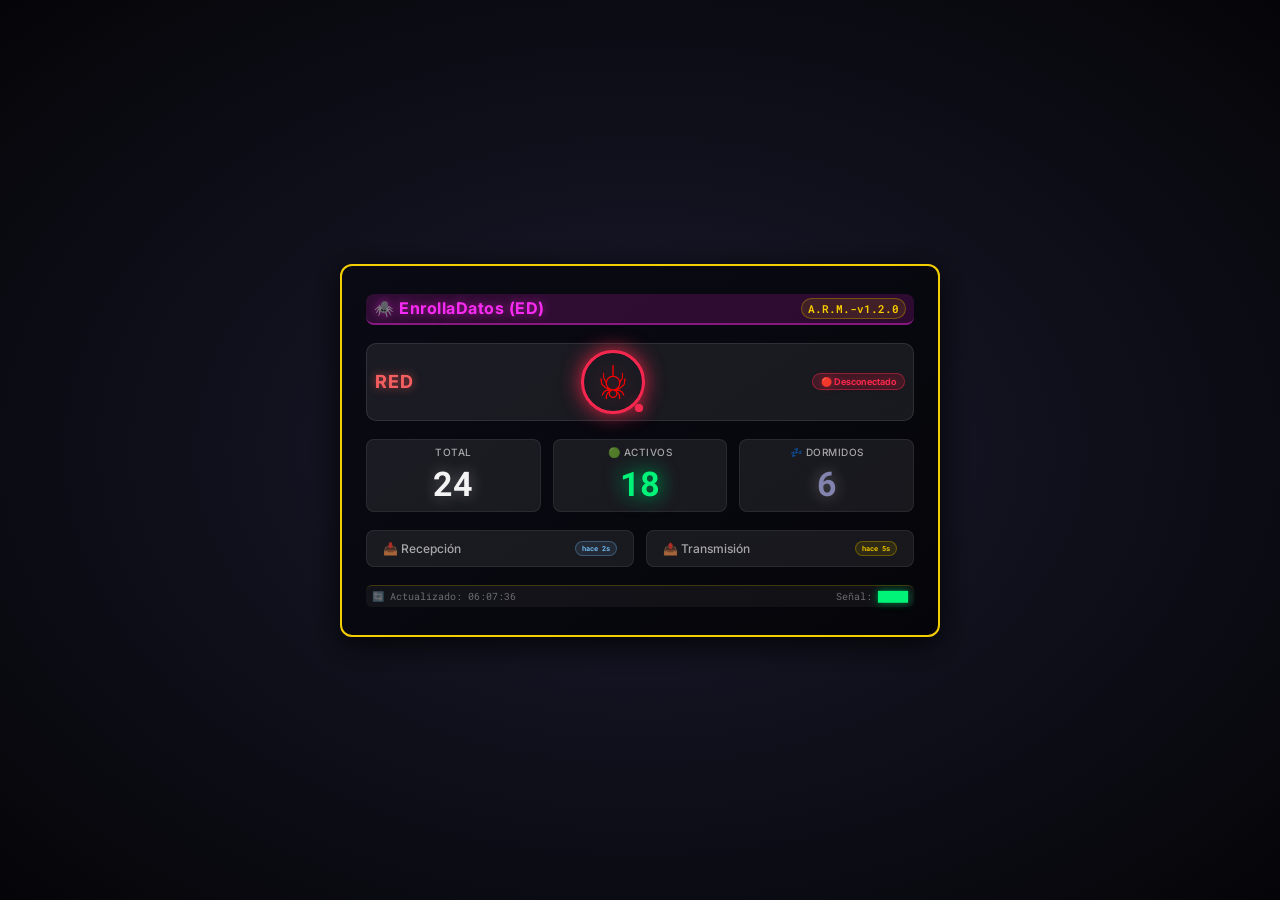
==== 03_Comunicacion/01_Servidor_Web_AP/data/index.html @ 0a28fd22 "контрольный блок футерт отрисован" ====
<!DOCTYPE html>
<html lang="es">
<head>
    <meta charset="UTF-8" />
    <meta name="viewport" content="width=device-width, initial-scale=1.0, maximum-scale=1.0, user-scalable=no" />
    <title>EnrollaDatos (ED) - Мониторинг</title>
    
    <!-- Шрифты -->
    <link href="https://fonts.googleapis.com/css2?family=Inter:wght@300;400;600;700&family=Roboto+Mono:wght@400;600&display=swap" rel="stylesheet" />
    
    <!-- CSS -->
    <link rel="stylesheet" href="css/style.css" />
</head>
<body>

    <div class="container" id="app">
        
        <!-- ХЕДЕР -->
        <header class="header">
            <div class="project-name">🕷️ EnrollaDatos (ED)</div>
            <div class="project-version" id="version">A.R.M.-v1.2.0</div>
        </header>

        <!-- СТАТУС СЕТИ -->
        <section class="network-status">
            <div class="network-label">RED</div>
            <div class="spider-wrapper">
                <div class="spider-ring" id="statusRing"></div>
                <img class="spider-icon" id="spiderIcon" src="img/rojo_spider.png" alt="spider" />
                <div class="status-dot" id="statusDot"></div>
            </div>
            <div class="connection-status" id="connectionStatus">Conectado</div>
        </section>

        <!-- NODOS -->
        <section class="nodes">
            <div class="node-card">
                <span class="node-label"> Total</span>
                <span class="node-value" id="totalNodes">24</span>
            </div>
            <div class="node-card active">
                <span class="node-label">🟢 Activos</span>
                <span class="node-value" id="activeNodes">18</span>
            </div>
            <div class="node-card dormant">
                <span class="node-label">💤 Dormidos</span>
                <span class="node-value" id="dormantNodes">6</span>
            </div>
        </section>

        <!-- ПЕРЕДАЧА ДАННЫХ -->
        <section class="data-transfer">
            <div class="transfer-item receive">
                <span class="transfer-label">📥 Recepción</span>
                <span class="transfer-time" id="lastReceive">hace 2s</span>
            </div>
            <div class="transfer-item transmit">
                <span class="transfer-label">📤 Transmisión</span>
                <span class="transfer-time" id="lastTransmit">hace 5s</span>
            </div>
        </section>

        <!-- ФУТЕР -->
        <footer class="footer">
            <span>🔄 Actualizado: <span id="updateTime">12:34:56</span></span>
            <span> Señal: <span class="signal-strength" id="signalStrength">█████</span></span>
        </footer>

        <!-- Кнопка настроек -->
        <button class="settings-toggle" id="settingsToggle" title="Настройки яркости">️</button>

        <!-- Панель регулировки яркости -->
        <div class="brightness-control" id="brightnessControl" style="display: none;">
            <label for="brightnessRange">☀️ Яркость: <span id="brightnessValue">100%</span></label>
            <input type="range" id="brightnessRange" min="0.5" max="1.5" step="0.1" value="1.0">
            
            <label for="glowRange">💡 Свечение: <span id="glowValue">100%</span></label>
            <input type="range" id="glowRange" min="0.5" max="2.0" step="0.1" value="1.0">
        </div>

    </div>

    <!-- JavaScript -->
    <script src="js/config.js"></script>
    <script src="js/api.js"></script>
    <script src="js/state.js"></script>
    <script src="js/ui.js"></script>
    <script src="js/app.js"></script>

    <!-- Управление яркостью -->
    <script>
        const settingsToggle = document.getElementById('settingsToggle');
        const brightnessControl = document.getElementById('brightnessControl');
        const brightnessRange = document.getElementById('brightnessRange');
        const glowRange = document.getElementById('glowRange');
        const brightnessValue = document.getElementById('brightnessValue');
        const glowValue = document.getElementById('glowValue');

        settingsToggle.addEventListener('click', () => {
            brightnessControl.style.display = 
                brightnessControl.style.display === 'none' ? 'flex' : 'none';
        });

        brightnessRange.addEventListener('input', (e) => {
            const value = e.target.value;
            document.documentElement.style.setProperty('--brightness', value);
            brightnessValue.textContent = Math.round(value * 100) + '%';
            localStorage.setItem('ed_brightness', value);
        });

        glowRange.addEventListener('input', (e) => {
            const value = e.target.value;
            document.documentElement.style.setProperty('--glow-intensity', value);
            glowValue.textContent = Math.round(value * 100) + '%';
            localStorage.setItem('ed_glow', value);
        });

        window.addEventListener('DOMContentLoaded', () => {
            const savedBrightness = localStorage.getItem('ed_brightness');
            const savedGlow = localStorage.getItem('ed_glow');
            
            if (savedBrightness) {
                brightnessRange.value = savedBrightness;
                document.documentElement.style.setProperty('--brightness', savedBrightness);
                brightnessValue.textContent = Math.round(savedBrightness * 100) + '%';
            }
            
            if (savedGlow) {
                glowRange.value = savedGlow;
                document.documentElement.style.setProperty('--glow-intensity', savedGlow);
                glowValue.textContent = Math.round(savedGlow * 100) + '%';
            }
        });
    </script>

</body>
</html>
---- 03_Comunicacion/01_Servidor_Web_AP/data/css/style.css ----
/* ========================================
   CSS ПЕРЕМЕННЫЕ
   ======================================== */
:root {
    /* Яркость и свечение */
    --brightness: 1.0;
    --contrast: 1.0;
    --saturation: 1.2;
    --glow-intensity: 1.0;
    
    /* Цвета */
    --color-bg-primary: #050508;
    --color-bg-secondary: #0a0a12;
    --color-bg-card: rgba(255, 255, 255, 0.08);
    --color-bg-hover: rgba(255, 255, 255, 0.12);
    
    --color-text-primary: #ffffff;
    --color-text-secondary: rgba(255, 255, 255, 0.65);
    --color-text-muted: rgba(255, 255, 255, 0.4);
    
    --color-accent: #ff38ec;
    --color-accent-dim: rgba(255, 56, 236, 0.15);
    --color-accent-border: rgba(255, 56, 236, 0.4);
    
    --color-success: #00ff88;
    --color-success-dim: rgba(0, 255, 136, 0.15);
    --color-success-border: rgba(0, 255, 136, 0.4);
    --color-success-glow: rgba(0, 255, 136, 0.8);
    
    --color-danger: #ff3355;
    --color-danger-dim: rgba(255, 51, 85, 0.15);
    --color-danger-border: rgba(255, 51, 85, 0.4);
    --color-danger-glow: rgba(255, 51, 85, 0.8);
    
    --color-warning: #ffd700;
    --color-info: #88ccff;
    --color-red: #ff6b6b;
    --color-gold: #ffd700;
    
    /* Размеры */
    --container-max-width: 220px;
    --container-padding: 8px 6px;
    --container-gap: 6px;
    --border-radius: 12px;
    
    /* Шрифты */
    --font-primary: 'Inter', 'Roboto Mono', monospace;
    --font-mono: 'Roboto Mono', monospace;
    
    /* Тени */
    --shadow-container: 0 8px 32px rgba(0, 0, 0, 0.9);
    --shadow-glow-success: 0 0 calc(20px * var(--glow-intensity)) var(--color-success-glow);
    --shadow-glow-danger: 0 0 calc(20px * var(--glow-intensity)) var(--color-danger-glow);
    
    /* Анимации */
    --transition-speed: 0.3s;
    --transition-long: 0.5s;
}

/* ========================================
   RESET & БАЗА
   ======================================== */
* {
    margin: 0;
    padding: 0;
    box-sizing: border-box;
}

body {
    background: radial-gradient(ellipse at center, #1a1a2e 0%, #050508 100%);
    color: var(--color-text-primary);
    font-size: 11px;
    font-family: var(--font-primary);
    display: flex;
    justify-content: center;
    align-items: center;
    min-height: 100vh;
    padding: 4px;
    filter: brightness(var(--brightness)) contrast(var(--contrast)) saturate(var(--saturation));
}

/* ========================================
   КОНТЕЙНЕР
   ======================================== */
.container {
    max-width: var(--container-max-width);
    width: 100%;
    background: linear-gradient(145deg, var(--color-bg-secondary), var(--color-bg-primary));
    border-radius: var(--border-radius);
    padding: var(--container-padding);
    border: 2px solid var(--color-gold);
    opacity: 0.95;
    box-shadow: var(--shadow-container);
    display: flex;
    flex-direction: column;
    gap: var(--container-gap);
    transition: all var(--transition-speed) ease;
    position: relative;
    overflow: hidden;
}

/* ========================================
   ХЕДЕР
   ======================================== */
.header {
    display: flex;
    justify-content: space-between;
    align-items: center;
    padding: 4px 8px;
    background: var(--color-accent-dim);
    border-radius: 8px;
    border-bottom: 2px solid var(--color-accent-border);
}

.project-name {
    font-size: 9px;
    font-weight: 700;
    color: var(--color-accent);
    letter-spacing: 0.5px;
    text-shadow: 0 0 10px rgba(255, 56, 236, 0.5);
}

.project-version {
    font-size: 7px;
    font-weight: 600;
    color: var(--color-gold);
    font-family: var(--font-mono);
    background: rgba(255, 215, 0, 0.1);
    padding: 2px 6px;
    border-radius: 12px;
    border: 1px solid rgba(255, 215, 0, 0.3);
}

/* ========================================
   СТАТУС СЕТИ
   ======================================== */
.network-status {
    display: flex;
    justify-content: space-between;
    align-items: center;
    background: var(--color-bg-card);
    border-radius: 10px;
    padding: 6px 8px;
    border: 1px solid rgba(255, 255, 255, 0.1);
    gap: 6px;
}

.network-label {
    font-size: 11px;
    font-weight: 700;
    color: var(--color-red);
    letter-spacing: 1px;
    text-shadow: 0 0 8px rgba(255, 107, 107, 0.6);
}

.spider-wrapper {
    position: relative;
    display: flex;
    align-items: center;
    justify-content: center;
    width: 40px;
    height: 40px;
    flex-shrink: 0;
}

.spider-ring {
    position: absolute;
    width: 100%;
    height: 100%;
    border-radius: 50%;
    border: 3px solid var(--color-success);
    box-shadow: var(--shadow-glow-success);
    transition: all var(--transition-long) ease;
    animation: spin-ring 4s linear infinite;
}

@keyframes spin-ring {
    0% { transform: rotate(0deg); }
    100% { transform: rotate(360deg); }
}

.spider-ring.disconnected {
    border-color: var(--color-danger);
    box-shadow: var(--shadow-glow-danger);
}

.spider-icon {
    position: relative;
    z-index: 2;
    height: 24px;
    width: auto;
    filter: drop-shadow(0 0 calc(12px * var(--glow-intensity)) var(--color-success-glow));
    transition: all var(--transition-long) ease;
}

.spider-icon.disconnected {
    filter: drop-shadow(0 0 calc(12px * var(--glow-intensity)) var(--color-danger-glow));
}

.status-dot {
    position: absolute;
    bottom: 2px;
    right: 2px;
    z-index: 3;
    width: 8px;
    height: 8px;
    border-radius: 50%;
    background: var(--color-success);
    box-shadow: 0 0 calc(15px * var(--glow-intensity)) var(--color-success-glow);
    transition: all var(--transition-long) ease;
    animation: pulse-dot 1.5s infinite;
}

.status-dot.disconnected {
    background: var(--color-danger);
    box-shadow: 0 0 calc(15px * var(--glow-intensity)) var(--color-danger-glow);
}

@keyframes pulse-dot {
    0%, 100% { opacity: 1; transform: scale(1); }
    50% { opacity: 0.6; transform: scale(0.85); }
}

.connection-status {
    font-size: 9px;
    font-weight: 600;
    color: var(--color-success);
    background: var(--color-success-dim);
    padding: 2px 8px;
    border-radius: 20px;
    border: 1px solid var(--color-success-border);
    transition: all var(--transition-long) ease;
    text-shadow: 0 0 8px rgba(0, 255, 136, 0.4);
}

.connection-status.disconnected {
    color: var(--color-danger);
    background: var(--color-danger-dim);
    border-color: var(--color-danger-border);
    text-shadow: 0 0 8px rgba(255, 51, 85, 0.4);
}

/* ========================================
   NODOS
   ======================================== */
.nodes {
    display: grid;
    grid-template-columns: 1fr 1fr 1fr;
    gap: 4px;
}

.node-card {
    display: flex;
    flex-direction: column;
    align-items: center;
    justify-content: center;
    background: var(--color-bg-card);
    border-radius: 8px;
    padding: 6px 4px;
    border: 1px solid rgba(255, 255, 255, 0.08);
    transition: all var(--transition-speed) ease;
}

.node-card:hover {
    background: var(--color-bg-hover);
    transform: translateY(-2px);
}

.node-label {
    font-size: 7px;
    font-weight: 500;
    color: var(--color-text-secondary);
    text-transform: uppercase;
    letter-spacing: 0.5px;
}

.node-value {
    font-size: 18px;
    font-weight: 700;
    font-family: var(--font-mono);
    color: #ffffff;
    margin-top: 2px;
    text-shadow: 0 0 15px rgba(255, 255, 255, 0.3);
}

.node-card.active .node-value {
    color: var(--color-success);
    text-shadow: 0 0 calc(20px * var(--glow-intensity)) var(--color-success-glow);
}

.node-card.dormant .node-value {
    color: #8a8ab0;
}

/* ========================================
   ПЕРЕДАЧА ДАННЫХ
   ======================================== */
.data-transfer {
    display: grid;
    grid-template-columns: 1fr 1fr;
    gap: 4px;
}

.transfer-item {
    display: flex;
    justify-content: space-between;
    align-items: center;
    background: var(--color-bg-card);
    border-radius: 8px;
    padding: 4px 8px;
    border: 1px solid rgba(255, 255, 255, 0.08);
    font-size: 8px;
}

.transfer-label {
    font-weight: 500;
    color: var(--color-text-secondary);
}

.transfer-time {
    font-family: var(--font-mono);
    font-weight: 600;
    color: var(--color-info);
    background: rgba(136, 204, 255, 0.1);
    padding: 2px 6px;
    border-radius: 12px;
    font-size: 7px;
    border: 1px solid rgba(136, 204, 255, 0.3);
}

.transfer-item.transmit .transfer-time {
    color: var(--color-warning);
    background: rgba(255, 215, 0, 0.1);
    border-color: rgba(255, 215, 0, 0.3);
}

/* ========================================
   ФУТЕР
   ======================================== */
.footer {
    display: flex;
    justify-content: space-between;
    align-items: center;
    padding: 4px 6px;
    background: rgba(255, 255, 255, 0.05);
    border-radius: 6px;
    border-top: 1px solid rgba(255, 215, 0, 0.2);
    font-size: 7px;
    color: var(--color-text-muted);
    font-family: var(--font-mono);
}

.signal-strength {
    color: var(--color-success);
    letter-spacing: 0;
    text-shadow: 0 0 8px rgba(0, 255, 136, 0.5);
}

/* ========================================
   КНОПКА НАСТРОЕК
   ======================================== */
.settings-toggle {
   
    position: absolute;
    bottom: 4px;
    right: 4px;
    width: 28px;
    height: 28px;
    border-radius: 50%;
    background: var(--color-gold);
    border: none;
    cursor: pointer;
    display: flex;
    align-items: center;
    justify-content: center;
    font-size: 14px;
    box-shadow: 0 4px 15px rgba(255, 215, 0, 0.5);
    transition: all 0.3s ease;
    z-index: 10;
     display: none;
}

.settings-toggle:hover {
    transform: scale(1.1);
    box-shadow: 0 6px 20px rgba(255, 215, 0, 0.7);
}

/* ========================================
   ПАНЕЛЬ ЯРКОСТИ
   ======================================== */
.brightness-control {
    position: absolute;
    bottom: 36px;
    right: 4px;
    background: rgba(10, 10, 18, 0.95);
    padding: 8px 10px;
    border-radius: 10px;
    border: 1px solid var(--color-gold);
    box-shadow: 0 4px 20px rgba(0, 0, 0, 0.8);
    z-index: 10;
    display: flex;
    flex-direction: column;
    gap: 6px;
    min-width: 160px;
}

.brightness-control label {
    font-size: 9px;
    color: var(--color-gold);
    font-weight: 600;
    text-transform: uppercase;
    letter-spacing: 0.5px;
}

.brightness-control input[type="range"] {
    width: 100%;
    height: 4px;
    border-radius: 2px;
    background: rgba(255, 255, 255, 0.1);
    outline: none;
    -webkit-appearance: none;
}

.brightness-control input[type="range"]::-webkit-slider-thumb {
    -webkit-appearance: none;
    width: 12px;
    height: 12px;
    border-radius: 50%;
    background: var(--color-gold);
    cursor: pointer;
    box-shadow: 0 0 10px rgba(255, 215, 0, 0.8);
}

.brightness-control input[type="range"]::-moz-range-thumb {
    width: 12px;
    height: 12px;
    border-radius: 50%;
    background: var(--color-gold);
    cursor: pointer;
    border: none;
    box-shadow: 0 0 10px rgba(255, 215, 0, 0.8);
}

/* ========================================
   АДАПТИВНОСТЬ: БОЛЬШИЕ ЭКРАНЫ
   ======================================== */
@media (min-width: 480px) {
    :root {
        --container-max-width: 400px;
        --container-padding: 20px 18px;
        --container-gap: 14px;
    }
    
    body {
        font-size: 18px;
        padding: 20px;
    }
    
    .project-name { font-size: 16px; }
    .project-version { font-size: 11px; }
    .network-label { font-size: 18px; }
    .spider-icon { height: 40px; }
    .spider-wrapper { width: 64px; height: 64px; }
    .node-value { font-size: 28px; }
    .node-label { font-size: 10px; }
    .transfer-item { font-size: 12px; padding: 10px 16px; }
    .footer { font-size: 10px; }
}

@media (min-width: 768px) {
    :root {
        --container-max-width: 600px;
        --container-padding: 28px 24px;
        --container-gap: 18px;
    }
    
    .nodes { gap: 12px; }
    .data-transfer { gap: 12px; }
    .node-value { font-size: 34px; }
}
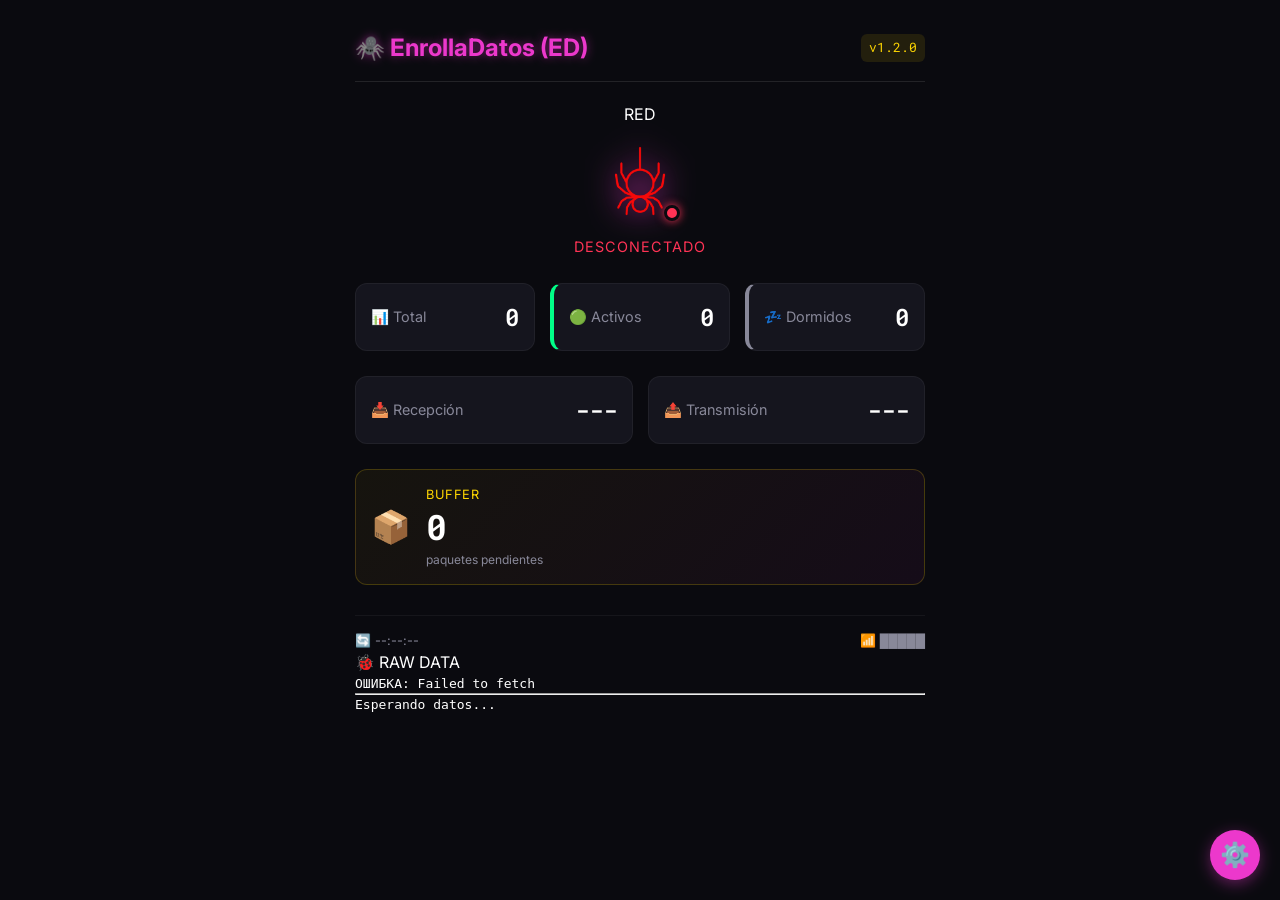
==== commit 1b7d7a1b: "v1.0.0: Рабочая версия системы EnrollaDatos - Добавлена прошивка датчика ESP8266 (microclima_1) - Го" ====
--- a/03_Comunicacion/01_Servidor_Web_AP/data/index.html
+++ b/03_Comunicacion/01_Servidor_Web_AP/data/index.html
@@ -1,137 +1,195 @@
-<!DOCTYPE html>
+<!doctype html>
 <html lang="es">
-<head>
+  <head>
     <meta charset="UTF-8" />
-    <meta name="viewport" content="width=device-width, initial-scale=1.0, maximum-scale=1.0, user-scalable=no" />
-    <title>EnrollaDatos (ED) - Мониторинг</title>
-    
+    <meta
+      name="viewport"
+      content="width=device-width, initial-scale=1.0, maximum-scale=1.0, user-scalable=no"
+    />
+    <title>EnrollaDatos (ED) - Monitor</title>
+
     <!-- Шрифты -->
-    <link href="https://fonts.googleapis.com/css2?family=Inter:wght@300;400;600;700&family=Roboto+Mono:wght@400;600&display=swap" rel="stylesheet" />
-    
+    <link
+      href="https://fonts.googleapis.com/css2?family=Inter:wght@300;400;600;700&family=Roboto+Mono:wght@400;600&display=swap"
+      rel="stylesheet"
+    />
+
     <!-- CSS -->
     <link rel="stylesheet" href="css/style.css" />
-</head>
-<body>
+  </head>
+  <body>
+    <div class="container" id="app">
+      <!-- ===== ХЕДЕР ===== -->
+      <header class="header">
+        <div class="project-name">🕷️ EnrollaDatos (ED)</div>
+        <div class="project-version" id="version">v1.2.0</div>
+      </header>
 
-    <div class="container" id="app">
-        
-        <!-- ХЕДЕР -->
-        <header class="header">
-            <div class="project-name">🕷️ EnrollaDatos (ED)</div>
-            <div class="project-version" id="version">A.R.M.-v1.2.0</div>
-        </header>
+      <!-- ===== СТАТУС СЕТИ ===== -->
+      <section class="network-status">
+        <div class="network-label">RED</div>
+        <div class="spider-wrapper">
+          <div class="spider-ring" id="statusRing"></div>
+          <img
+            class="spider-icon"
+            id="spiderIcon"
+            src="img/rojo_spider.png"
+            alt="spider"
+          />
+          <div class="status-dot" id="statusDot"></div>
+        </div>
+        <div class="connection-status" id="connectionStatus">Conectado</div>
+      </section>
 
-        <!-- СТАТУС СЕТИ -->
-        <section class="network-status">
-            <div class="network-label">RED</div>
-            <div class="spider-wrapper">
-                <div class="spider-ring" id="statusRing"></div>
-                <img class="spider-icon" id="spiderIcon" src="img/rojo_spider.png" alt="spider" />
-                <div class="status-dot" id="statusDot"></div>
-            </div>
-            <div class="connection-status" id="connectionStatus">Conectado</div>
-        </section>
+      <!-- ===== NODOS (только количество) ===== -->
+      <section class="nodes">
+        <div class="node-card">
+          <span class="node-label">📊 Total</span>
+          <span class="node-value" id="totalNodes">0</span>
+        </div>
+        <div class="node-card active">
+          <span class="node-label">🟢 Activos</span>
+          <span class="node-value" id="activeNodes">0</span>
+        </div>
+        <div class="node-card dormant">
+          <span class="node-label">💤 Dormidos</span>
+          <span class="node-value" id="dormantNodes">0</span>
+        </div>
+      </section>
 
-        <!-- NODOS -->
-        <section class="nodes">
-            <div class="node-card">
-                <span class="node-label"> Total</span>
-                <span class="node-value" id="totalNodes">24</span>
-            </div>
-            <div class="node-card active">
-                <span class="node-label">🟢 Activos</span>
-                <span class="node-value" id="activeNodes">18</span>
-            </div>
-            <div class="node-card dormant">
-                <span class="node-label">💤 Dormidos</span>
-                <span class="node-value" id="dormantNodes">6</span>
-            </div>
-        </section>
+      <!-- ===== ПЕРЕДАЧА ДАННЫХ (только время) ===== -->
+      <section class="data-transfer">
+        <div class="transfer-item receive">
+          <span class="transfer-label">📥 Recepción</span>
+          <span class="transfer-time" id="lastReceive">---</span>
+        </div>
+        <div class="transfer-item transmit">
+          <span class="transfer-label">📤 Transmisión</span>
+          <span class="transfer-time" id="lastTransmit">---</span>
+        </div>
+      </section>
 
-        <!-- ПЕРЕДАЧА ДАННЫХ -->
-        <section class="data-transfer">
-            <div class="transfer-item receive">
-                <span class="transfer-label">📥 Recepción</span>
-                <span class="transfer-time" id="lastReceive">hace 2s</span>
-            </div>
-            <div class="transfer-item transmit">
-                <span class="transfer-label">📤 Transmisión</span>
-                <span class="transfer-time" id="lastTransmit">hace 5s</span>
-            </div>
-        </section>
+      <!-- ===== БУФЕР ===== -->
+      <section class="buffer-status">
+        <div class="buffer-card">
+          <div class="buffer-icon">📦</div>
+          <div class="buffer-info">
+            <span class="buffer-label">Buffer</span>
+            <span class="buffer-value" id="bufferSize">0</span>
+            <span class="buffer-desc">paquetes pendientes</span>
+          </div>
+        </div>
+      </section>
 
-        <!-- ФУТЕР -->
-        <footer class="footer">
-            <span>🔄 Actualizado: <span id="updateTime">12:34:56</span></span>
-            <span> Señal: <span class="signal-strength" id="signalStrength">█████</span></span>
-        </footer>
+      <!-- ===== ФУТЕР ===== -->
+      <footer class="footer">
+        <span>🔄 <span id="updateTime">--:--:--</span></span>
+        <span
+          >📶
+          <span class="signal-strength" id="signalStrength">█████</span></span
+        >
+      </footer>
 
-        <!-- Кнопка настроек -->
-        <button class="settings-toggle" id="settingsToggle" title="Настройки яркости">️</button>
+      <!-- ===== КНОПКА НАСТРОЕК ===== -->
+      <button class="settings-toggle" id="settingsToggle" title="Ajustes">
+        ⚙️
+      </button>
 
-        <!-- Панель регулировки яркости -->
-        <div class="brightness-control" id="brightnessControl" style="display: none;">
-            <label for="brightnessRange">☀️ Яркость: <span id="brightnessValue">100%</span></label>
-            <input type="range" id="brightnessRange" min="0.5" max="1.5" step="0.1" value="1.0">
-            
-            <label for="glowRange">💡 Свечение: <span id="glowValue">100%</span></label>
-            <input type="range" id="glowRange" min="0.5" max="2.0" step="0.1" value="1.0">
-        </div>
+      <!-- ===== ПАНЕЛЬ ЯРКОСТИ ===== -->
+      <div
+        class="brightness-control"
+        id="brightnessControl"
+        style="display: none"
+      >
+        <label for="brightnessRange"
+          >☀️ Brillo: <span id="brightnessValue">100%</span></label
+        >
+        <input
+          type="range"
+          id="brightnessRange"
+          min="0.5"
+          max="1.5"
+          step="0.1"
+          value="1.0"
+        />
 
+        <label for="glowRange"
+          >💡 Resplandor: <span id="glowValue">100%</span></label
+        >
+        <input
+          type="range"
+          id="glowRange"
+          min="0.5"
+          max="2.0"
+          step="0.1"
+          value="1.0"
+        />
+      </div>
+
+      <!-- ===== ПАНЕЛЬ ОТЛАДКИ (только для разработки) ===== -->
+      <div class="debug-panel">
+        <div class="debug-title">🐞 RAW DATA</div>
+        <pre id="debug-nodes" class="debug-content">Esperando nodos...</pre>
+        <hr />
+        <pre id="debug-data" class="debug-content">Esperando datos...</pre>
+      </div>
     </div>
 
-    <!-- JavaScript -->
+    <!-- ===== JAVASCRIPT ===== -->
     <script src="js/config.js"></script>
     <script src="js/api.js"></script>
-    <script src="js/state.js"></script>
-    <script src="js/ui.js"></script>
     <script src="js/app.js"></script>
 
-    <!-- Управление яркостью -->
+    <!-- ===== УПРАВЛЕНИЕ ЯРКОСТЬЮ ===== -->
     <script>
-        const settingsToggle = document.getElementById('settingsToggle');
-        const brightnessControl = document.getElementById('brightnessControl');
-        const brightnessRange = document.getElementById('brightnessRange');
-        const glowRange = document.getElementById('glowRange');
-        const brightnessValue = document.getElementById('brightnessValue');
-        const glowValue = document.getElementById('glowValue');
+      const settingsToggle = document.getElementById("settingsToggle");
+      const brightnessControl = document.getElementById("brightnessControl");
+      const brightnessRange = document.getElementById("brightnessRange");
+      const glowRange = document.getElementById("glowRange");
+      const brightnessValue = document.getElementById("brightnessValue");
+      const glowValue = document.getElementById("glowValue");
 
-        settingsToggle.addEventListener('click', () => {
-            brightnessControl.style.display = 
-                brightnessControl.style.display === 'none' ? 'flex' : 'none';
-        });
+      settingsToggle.addEventListener("click", () => {
+        brightnessControl.style.display =
+          brightnessControl.style.display === "none" ? "flex" : "none";
+      });
 
-        brightnessRange.addEventListener('input', (e) => {
-            const value = e.target.value;
-            document.documentElement.style.setProperty('--brightness', value);
-            brightnessValue.textContent = Math.round(value * 100) + '%';
-            localStorage.setItem('ed_brightness', value);
-        });
+      brightnessRange.addEventListener("input", (e) => {
+        const value = e.target.value;
+        document.documentElement.style.setProperty("--brightness", value);
+        brightnessValue.textContent = Math.round(value * 100) + "%";
+        localStorage.setItem("ed_brightness", value);
+      });
 
-        glowRange.addEventListener('input', (e) => {
-            const value = e.target.value;
-            document.documentElement.style.setProperty('--glow-intensity', value);
-            glowValue.textContent = Math.round(value * 100) + '%';
-            localStorage.setItem('ed_glow', value);
-        });
+      glowRange.addEventListener("input", (e) => {
+        const value = e.target.value;
+        document.documentElement.style.setProperty("--glow-intensity", value);
+        glowValue.textContent = Math.round(value * 100) + "%";
+        localStorage.setItem("ed_glow", value);
+      });
 
-        window.addEventListener('DOMContentLoaded', () => {
-            const savedBrightness = localStorage.getItem('ed_brightness');
-            const savedGlow = localStorage.getItem('ed_glow');
-            
-            if (savedBrightness) {
-                brightnessRange.value = savedBrightness;
-                document.documentElement.style.setProperty('--brightness', savedBrightness);
-                brightnessValue.textContent = Math.round(savedBrightness * 100) + '%';
-            }
-            
-            if (savedGlow) {
-                glowRange.value = savedGlow;
-                document.documentElement.style.setProperty('--glow-intensity', savedGlow);
-                glowValue.textContent = Math.round(savedGlow * 100) + '%';
-            }
-        });
+      window.addEventListener("DOMContentLoaded", () => {
+        const savedBrightness = localStorage.getItem("ed_brightness");
+        const savedGlow = localStorage.getItem("ed_glow");
+
+        if (savedBrightness) {
+          brightnessRange.value = savedBrightness;
+          document.documentElement.style.setProperty(
+            "--brightness",
+            savedBrightness,
+          );
+          brightnessValue.textContent = Math.round(savedBrightness * 100) + "%";
+        }
+
+        if (savedGlow) {
+          glowRange.value = savedGlow;
+          document.documentElement.style.setProperty(
+            "--glow-intensity",
+            savedGlow,
+          );
+          glowValue.textContent = Math.round(savedGlow * 100) + "%";
+        }
+      });
     </script>
-
-</body>
-</html>+  </body>
+</html>
--- a/03_Comunicacion/01_Servidor_Web_AP/data/css/style.css
+++ b/03_Comunicacion/01_Servidor_Web_AP/data/css/style.css
@@ -1,480 +1,286 @@
-/* ========================================
-   CSS ПЕРЕМЕННЫЕ
-   ======================================== */
+/* ==========================================
+   EnrollaDatos (ED) - Глобальные стили
+   ========================================== */
 :root {
-    /* Яркость и свечение */
+    --bg-color: #0a0a0f;
+    --card-bg: #15151e;
+    --text-main: #ffffff;
+    --text-dim: #888899;
+    --accent-purple: #ec38cc;
+    --accent-gold: #ffd700;
+    --status-ok: #00ff88;
+    --status-warn: #ffaa00;
+    --status-err: #ff4444;
     --brightness: 1.0;
-    --contrast: 1.0;
-    --saturation: 1.2;
     --glow-intensity: 1.0;
-    
-    /* Цвета */
-    --color-bg-primary: #050508;
-    --color-bg-secondary: #0a0a12;
-    --color-bg-card: rgba(255, 255, 255, 0.08);
-    --color-bg-hover: rgba(255, 255, 255, 0.12);
-    
-    --color-text-primary: #ffffff;
-    --color-text-secondary: rgba(255, 255, 255, 0.65);
-    --color-text-muted: rgba(255, 255, 255, 0.4);
-    
-    --color-accent: #ff38ec;
-    --color-accent-dim: rgba(255, 56, 236, 0.15);
-    --color-accent-border: rgba(255, 56, 236, 0.4);
-    
-    --color-success: #00ff88;
-    --color-success-dim: rgba(0, 255, 136, 0.15);
-    --color-success-border: rgba(0, 255, 136, 0.4);
-    --color-success-glow: rgba(0, 255, 136, 0.8);
-    
-    --color-danger: #ff3355;
-    --color-danger-dim: rgba(255, 51, 85, 0.15);
-    --color-danger-border: rgba(255, 51, 85, 0.4);
-    --color-danger-glow: rgba(255, 51, 85, 0.8);
-    
-    --color-warning: #ffd700;
-    --color-info: #88ccff;
-    --color-red: #ff6b6b;
-    --color-gold: #ffd700;
-    
-    /* Размеры */
-    --container-max-width: 220px;
-    --container-padding: 8px 6px;
-    --container-gap: 6px;
-    --border-radius: 12px;
-    
-    /* Шрифты */
-    --font-primary: 'Inter', 'Roboto Mono', monospace;
-    --font-mono: 'Roboto Mono', monospace;
-    
-    /* Тени */
-    --shadow-container: 0 8px 32px rgba(0, 0, 0, 0.9);
-    --shadow-glow-success: 0 0 calc(20px * var(--glow-intensity)) var(--color-success-glow);
-    --shadow-glow-danger: 0 0 calc(20px * var(--glow-intensity)) var(--color-danger-glow);
-    
-    /* Анимации */
-    --transition-speed: 0.3s;
-    --transition-long: 0.5s;
-}
-
-/* ========================================
-   RESET & БАЗА
-   ======================================== */
+}
+
 * {
+    box-sizing: border-box;
     margin: 0;
     padding: 0;
-    box-sizing: border-box;
 }
 
 body {
-    background: radial-gradient(ellipse at center, #1a1a2e 0%, #050508 100%);
-    color: var(--color-text-primary);
-    font-size: 11px;
-    font-family: var(--font-primary);
-    display: flex;
-    justify-content: center;
+    font-family: 'Inter', sans-serif;
+    background-color: var(--bg-color);
+    color: var(--text-main);
+    line-height: 1.5;
+    filter: brightness(var(--brightness));
+    min-height: 100vh;
+    padding-bottom: 40px;
+}
+
+.container {
+    max-width: 600px;
+    margin: 0 auto;
+    padding: 15px;
+}
+
+/* ==========================================
+   ХЕДЕР
+   ========================================== */
+.header {
+    display: flex;
+    justify-content: space-between;
     align-items: center;
-    min-height: 100vh;
-    padding: 4px;
-    filter: brightness(var(--brightness)) contrast(var(--contrast)) saturate(var(--saturation));
-}
-
-/* ========================================
-   КОНТЕЙНЕР
-   ======================================== */
-.container {
-    max-width: var(--container-max-width);
-    width: 100%;
-    background: linear-gradient(145deg, var(--color-bg-secondary), var(--color-bg-primary));
-    border-radius: var(--border-radius);
-    padding: var(--container-padding);
-    border: 2px solid var(--color-gold);
-    opacity: 0.95;
-    box-shadow: var(--shadow-container);
-    display: flex;
-    flex-direction: column;
-    gap: var(--container-gap);
-    transition: all var(--transition-speed) ease;
-    position: relative;
-    overflow: hidden;
-}
-
-/* ========================================
-   ХЕДЕР
-   ======================================== */
-.header {
-    display: flex;
-    justify-content: space-between;
-    align-items: center;
+    padding: 15px 0;
+    margin-bottom: 20px;
+    border-bottom: 1px solid rgba(255, 255, 255, 0.1);
+}
+
+.project-name {
+    font-size: 1.3rem;
+    font-weight: 700;
+    color: var(--accent-purple);
+    text-shadow: 0 0 calc(10px * var(--glow-intensity)) rgba(236, 56, 204, 0.5);
+}
+
+.project-version {
+    font-family: 'Roboto Mono', monospace;
+    font-size: 0.8rem;
+    color: var(--accent-gold);
+    background: rgba(255, 215, 0, 0.1);
     padding: 4px 8px;
-    background: var(--color-accent-dim);
-    border-radius: 8px;
-    border-bottom: 2px solid var(--color-accent-border);
-}
-
-.project-name {
-    font-size: 9px;
-    font-weight: 700;
-    color: var(--color-accent);
-    letter-spacing: 0.5px;
-    text-shadow: 0 0 10px rgba(255, 56, 236, 0.5);
-}
-
-.project-version {
-    font-size: 7px;
-    font-weight: 600;
-    color: var(--color-gold);
-    font-family: var(--font-mono);
-    background: rgba(255, 215, 0, 0.1);
-    padding: 2px 6px;
-    border-radius: 12px;
-    border: 1px solid rgba(255, 215, 0, 0.3);
-}
-
-/* ========================================
+    border-radius: 6px;
+}
+
+/* ==========================================
    СТАТУС СЕТИ
-   ======================================== */
+   ========================================== */
 .network-status {
-    display: flex;
-    justify-content: space-between;
-    align-items: center;
-    background: var(--color-bg-card);
-    border-radius: 10px;
-    padding: 6px 8px;
-    border: 1px solid rgba(255, 255, 255, 0.1);
-    gap: 6px;
-}
-
-.network-label {
-    font-size: 11px;
-    font-weight: 700;
-    color: var(--color-red);
-    letter-spacing: 1px;
-    text-shadow: 0 0 8px rgba(255, 107, 107, 0.6);
+    text-align: center;
+    margin-bottom: 25px;
 }
 
 .spider-wrapper {
     position: relative;
-    display: flex;
-    align-items: center;
-    justify-content: center;
-    width: 40px;
-    height: 40px;
-    flex-shrink: 0;
-}
-
-.spider-ring {
-    position: absolute;
+    width: 80px;
+    height: 80px;
+    margin: 15px auto;
+}
+
+.spider-icon {
     width: 100%;
     height: 100%;
-    border-radius: 50%;
-    border: 3px solid var(--color-success);
-    box-shadow: var(--shadow-glow-success);
-    transition: all var(--transition-long) ease;
-    animation: spin-ring 4s linear infinite;
-}
-
-@keyframes spin-ring {
-    0% { transform: rotate(0deg); }
-    100% { transform: rotate(360deg); }
-}
-
-.spider-ring.disconnected {
-    border-color: var(--color-danger);
-    box-shadow: var(--shadow-glow-danger);
-}
-
-.spider-icon {
-    position: relative;
-    z-index: 2;
-    height: 24px;
-    width: auto;
-    filter: drop-shadow(0 0 calc(12px * var(--glow-intensity)) var(--color-success-glow));
-    transition: all var(--transition-long) ease;
-}
-
-.spider-icon.disconnected {
-    filter: drop-shadow(0 0 calc(12px * var(--glow-intensity)) var(--color-danger-glow));
+    object-fit: contain;
+    filter: drop-shadow(0 0 calc(15px * var(--glow-intensity)) var(--accent-purple));
 }
 
 .status-dot {
     position: absolute;
-    bottom: 2px;
-    right: 2px;
-    z-index: 3;
-    width: 8px;
-    height: 8px;
+    bottom: 0;
+    right: 0;
+    width: 16px;
+    height: 16px;
+    background-color: var(--status-ok);
+    border: 3px solid var(--bg-color);
     border-radius: 50%;
-    background: var(--color-success);
-    box-shadow: 0 0 calc(15px * var(--glow-intensity)) var(--color-success-glow);
-    transition: all var(--transition-long) ease;
-    animation: pulse-dot 1.5s infinite;
-}
-
-.status-dot.disconnected {
-    background: var(--color-danger);
-    box-shadow: 0 0 calc(15px * var(--glow-intensity)) var(--color-danger-glow);
-}
-
-@keyframes pulse-dot {
-    0%, 100% { opacity: 1; transform: scale(1); }
-    50% { opacity: 0.6; transform: scale(0.85); }
+    box-shadow: 0 0 10px var(--status-ok);
 }
 
 .connection-status {
-    font-size: 9px;
+    font-size: 0.9rem;
+    color: var(--text-dim);
+    text-transform: uppercase;
+    letter-spacing: 1px;
+}
+
+/* ==========================================
+   КАРТОЧКИ (УЗЛЫ, ПЕРЕДАЧА, БУФЕР)
+   ========================================== */
+.nodes, .data-transfer, .buffer-status {
+    display: grid;
+    gap: 15px;
+    margin-bottom: 25px;
+}
+
+/* По умолчанию для мобильных: 1 колонка */
+.nodes { grid-template-columns: 1fr; }
+.data-transfer { grid-template-columns: 1fr; }
+
+.node-card, .transfer-item, .buffer-card {
+    background: var(--card-bg);
+    border: 1px solid rgba(255, 255, 255, 0.05);
+    border-radius: 12px;
+    padding: 15px;
+    display: flex;
+    justify-content: space-between;
+    align-items: center;
+    transition: transform 0.2s, box-shadow 0.2s;
+}
+
+.node-card:active, .transfer-item:active {
+    transform: scale(0.98);
+}
+
+.node-card.active { border-left: 4px solid var(--status-ok); }
+.node-card.dormant { border-left: 4px solid var(--text-dim); }
+
+.node-label, .transfer-label {
+    font-size: 0.9rem;
+    color: var(--text-dim);
+}
+
+.node-value, .transfer-time {
+    font-family: 'Roboto Mono', monospace;
+    font-size: 1.5rem;
     font-weight: 600;
-    color: var(--color-success);
-    background: var(--color-success-dim);
-    padding: 2px 8px;
-    border-radius: 20px;
-    border: 1px solid var(--color-success-border);
-    transition: all var(--transition-long) ease;
-    text-shadow: 0 0 8px rgba(0, 255, 136, 0.4);
-}
-
-.connection-status.disconnected {
-    color: var(--color-danger);
-    background: var(--color-danger-dim);
-    border-color: var(--color-danger-border);
-    text-shadow: 0 0 8px rgba(255, 51, 85, 0.4);
-}
-
-/* ========================================
-   NODOS
-   ======================================== */
-.nodes {
-    display: grid;
-    grid-template-columns: 1fr 1fr 1fr;
-    gap: 4px;
-}
-
-.node-card {
+    color: var(--text-main);
+}
+
+/* ==========================================
+   🆕 БЛОК БУФЕРА
+   ========================================== */
+.buffer-status {
+    grid-template-columns: 1fr;
+}
+
+.buffer-card {
+    background: linear-gradient(135deg, rgba(255, 215, 0, 0.05), rgba(236, 56, 204, 0.05));
+    border: 1px solid rgba(255, 215, 0, 0.2);
+    flex-direction: row;
+    align-items: center;
+    gap: 15px;
+}
+
+.buffer-icon {
+    font-size: 2rem;
+    animation: bounce 2s infinite ease-in-out;
+}
+
+.buffer-info {
     display: flex;
     flex-direction: column;
-    align-items: center;
-    justify-content: center;
-    background: var(--color-bg-card);
-    border-radius: 8px;
-    padding: 6px 4px;
-    border: 1px solid rgba(255, 255, 255, 0.08);
-    transition: all var(--transition-speed) ease;
-}
-
-.node-card:hover {
-    background: var(--color-bg-hover);
-    transform: translateY(-2px);
-}
-
-.node-label {
-    font-size: 7px;
-    font-weight: 500;
-    color: var(--color-text-secondary);
+    flex: 1;
+}
+
+.buffer-label {
+    font-size: 0.8rem;
+    color: var(--accent-gold);
     text-transform: uppercase;
     letter-spacing: 0.5px;
 }
 
-.node-value {
-    font-size: 18px;
+.buffer-value {
+    font-family: 'Roboto Mono', monospace;
+    font-size: 2.2rem;
     font-weight: 700;
-    font-family: var(--font-mono);
-    color: #ffffff;
-    margin-top: 2px;
-    text-shadow: 0 0 15px rgba(255, 255, 255, 0.3);
-}
-
-.node-card.active .node-value {
-    color: var(--color-success);
-    text-shadow: 0 0 calc(20px * var(--glow-intensity)) var(--color-success-glow);
-}
-
-.node-card.dormant .node-value {
-    color: #8a8ab0;
-}
-
-/* ========================================
-   ПЕРЕДАЧА ДАННЫХ
-   ======================================== */
-.data-transfer {
-    display: grid;
-    grid-template-columns: 1fr 1fr;
-    gap: 4px;
-}
-
-.transfer-item {
-    display: flex;
-    justify-content: space-between;
-    align-items: center;
-    background: var(--color-bg-card);
-    border-radius: 8px;
-    padding: 4px 8px;
-    border: 1px solid rgba(255, 255, 255, 0.08);
-    font-size: 8px;
-}
-
-.transfer-label {
-    font-weight: 500;
-    color: var(--color-text-secondary);
-}
-
-.transfer-time {
-    font-family: var(--font-mono);
-    font-weight: 600;
-    color: var(--color-info);
-    background: rgba(136, 204, 255, 0.1);
-    padding: 2px 6px;
+    line-height: 1.1;
+    margin: 4px 0;
+    transition: color 0.3s;
+}
+
+.buffer-desc {
+    font-size: 0.75rem;
+    color: var(--text-dim);
+}
+
+/* Цветовая индикация буфера */
+.buffer-value.low { color: var(--status-ok); }
+.buffer-value.medium { color: var(--status-warn); }
+.buffer-value.high { 
+    color: var(--status-err); 
+    animation: pulse 1s infinite;
+}
+
+@keyframes bounce {
+    0%, 100% { transform: translateY(0); }
+    50% { transform: translateY(-5px); }
+}
+
+@keyframes pulse {
+    0%, 100% { opacity: 1; }
+    50% { opacity: 0.5; }
+}
+
+/* ==========================================
+   ФУТЕР И НАСТРОЙКИ
+   ========================================== */
+.footer {
+    text-align: center;
+    font-size: 0.8rem;
+    color: var(--text-dim);
+    margin-top: 30px;
+    padding-top: 15px;
+    border-top: 1px solid rgba(255, 255, 255, 0.05);
+    display: flex;
+    justify-content: space-between;
+}
+
+.settings-toggle {
+    position: fixed;
+    bottom: 20px;
+    right: 20px;
+    width: 50px;
+    height: 50px;
+    border-radius: 50%;
+    background: var(--accent-purple);
+    border: none;
+    color: white;
+    font-size: 1.5rem;
+    cursor: pointer;
+    box-shadow: 0 4px 15px rgba(236, 56, 204, 0.4);
+    z-index: 100;
+}
+
+.brightness-control {
+    position: fixed;
+    bottom: 80px;
+    right: 20px;
+    background: var(--card-bg);
+    padding: 20px;
     border-radius: 12px;
-    font-size: 7px;
-    border: 1px solid rgba(136, 204, 255, 0.3);
-}
-
-.transfer-item.transmit .transfer-time {
-    color: var(--color-warning);
-    background: rgba(255, 215, 0, 0.1);
-    border-color: rgba(255, 215, 0, 0.3);
-}
-
-/* ========================================
-   ФУТЕР
-   ======================================== */
-.footer {
-    display: flex;
-    justify-content: space-between;
-    align-items: center;
-    padding: 4px 6px;
-    background: rgba(255, 255, 255, 0.05);
-    border-radius: 6px;
-    border-top: 1px solid rgba(255, 215, 0, 0.2);
-    font-size: 7px;
-    color: var(--color-text-muted);
-    font-family: var(--font-mono);
-}
-
-.signal-strength {
-    color: var(--color-success);
-    letter-spacing: 0;
-    text-shadow: 0 0 8px rgba(0, 255, 136, 0.5);
-}
-
-/* ========================================
-   КНОПКА НАСТРОЕК
-   ======================================== */
-.settings-toggle {
-   
-    position: absolute;
-    bottom: 4px;
-    right: 4px;
-    width: 28px;
-    height: 28px;
-    border-radius: 50%;
-    background: var(--color-gold);
-    border: none;
-    cursor: pointer;
-    display: flex;
-    align-items: center;
-    justify-content: center;
-    font-size: 14px;
-    box-shadow: 0 4px 15px rgba(255, 215, 0, 0.5);
-    transition: all 0.3s ease;
-    z-index: 10;
-     display: none;
-}
-
-.settings-toggle:hover {
-    transform: scale(1.1);
-    box-shadow: 0 6px 20px rgba(255, 215, 0, 0.7);
-}
-
-/* ========================================
-   ПАНЕЛЬ ЯРКОСТИ
-   ======================================== */
-.brightness-control {
-    position: absolute;
-    bottom: 36px;
-    right: 4px;
-    background: rgba(10, 10, 18, 0.95);
-    padding: 8px 10px;
-    border-radius: 10px;
-    border: 1px solid var(--color-gold);
-    box-shadow: 0 4px 20px rgba(0, 0, 0, 0.8);
-    z-index: 10;
-    display: flex;
+    border: 1px solid rgba(255, 255, 255, 0.1);
     flex-direction: column;
-    gap: 6px;
-    min-width: 160px;
+    gap: 15px;
+    width: 250px;
+    box-shadow: 0 10px 30px rgba(0,0,0,0.5);
+    z-index: 99;
 }
 
 .brightness-control label {
-    font-size: 9px;
-    color: var(--color-gold);
-    font-weight: 600;
-    text-transform: uppercase;
-    letter-spacing: 0.5px;
+    font-size: 0.9rem;
+    display: flex;
+    justify-content: space-between;
 }
 
 .brightness-control input[type="range"] {
     width: 100%;
-    height: 4px;
-    border-radius: 2px;
-    background: rgba(255, 255, 255, 0.1);
-    outline: none;
-    -webkit-appearance: none;
-}
-
-.brightness-control input[type="range"]::-webkit-slider-thumb {
-    -webkit-appearance: none;
-    width: 12px;
-    height: 12px;
-    border-radius: 50%;
-    background: var(--color-gold);
-    cursor: pointer;
-    box-shadow: 0 0 10px rgba(255, 215, 0, 0.8);
-}
-
-.brightness-control input[type="range"]::-moz-range-thumb {
-    width: 12px;
-    height: 12px;
-    border-radius: 50%;
-    background: var(--color-gold);
-    cursor: pointer;
-    border: none;
-    box-shadow: 0 0 10px rgba(255, 215, 0, 0.8);
-}
-
-/* ========================================
-   АДАПТИВНОСТЬ: БОЛЬШИЕ ЭКРАНЫ
-   ======================================== */
-@media (min-width: 480px) {
-    :root {
-        --container-max-width: 400px;
-        --container-padding: 20px 18px;
-        --container-gap: 14px;
+    accent-color: var(--accent-purple);
+}
+
+/* ==========================================
+   АДАПТАЦИЯ ДЛЯ ПЛАНШЕТОВ И ДЕСКТОПОВ
+   ========================================== */
+@media (min-width: 481px) {
+    .nodes {
+        grid-template-columns: repeat(3, 1fr);
     }
-    
-    body {
-        font-size: 18px;
-        padding: 20px;
+    .data-transfer {
+        grid-template-columns: 1fr 1fr;
     }
-    
-    .project-name { font-size: 16px; }
-    .project-version { font-size: 11px; }
-    .network-label { font-size: 18px; }
-    .spider-icon { height: 40px; }
-    .spider-wrapper { width: 64px; height: 64px; }
-    .node-value { font-size: 28px; }
-    .node-label { font-size: 10px; }
-    .transfer-item { font-size: 12px; padding: 10px 16px; }
-    .footer { font-size: 10px; }
-}
-
-@media (min-width: 768px) {
-    :root {
-        --container-max-width: 600px;
-        --container-padding: 28px 24px;
-        --container-gap: 18px;
+    .project-name {
+        font-size: 1.5rem;
     }
-    
-    .nodes { gap: 12px; }
-    .data-transfer { gap: 12px; }
-    .node-value { font-size: 34px; }
 }
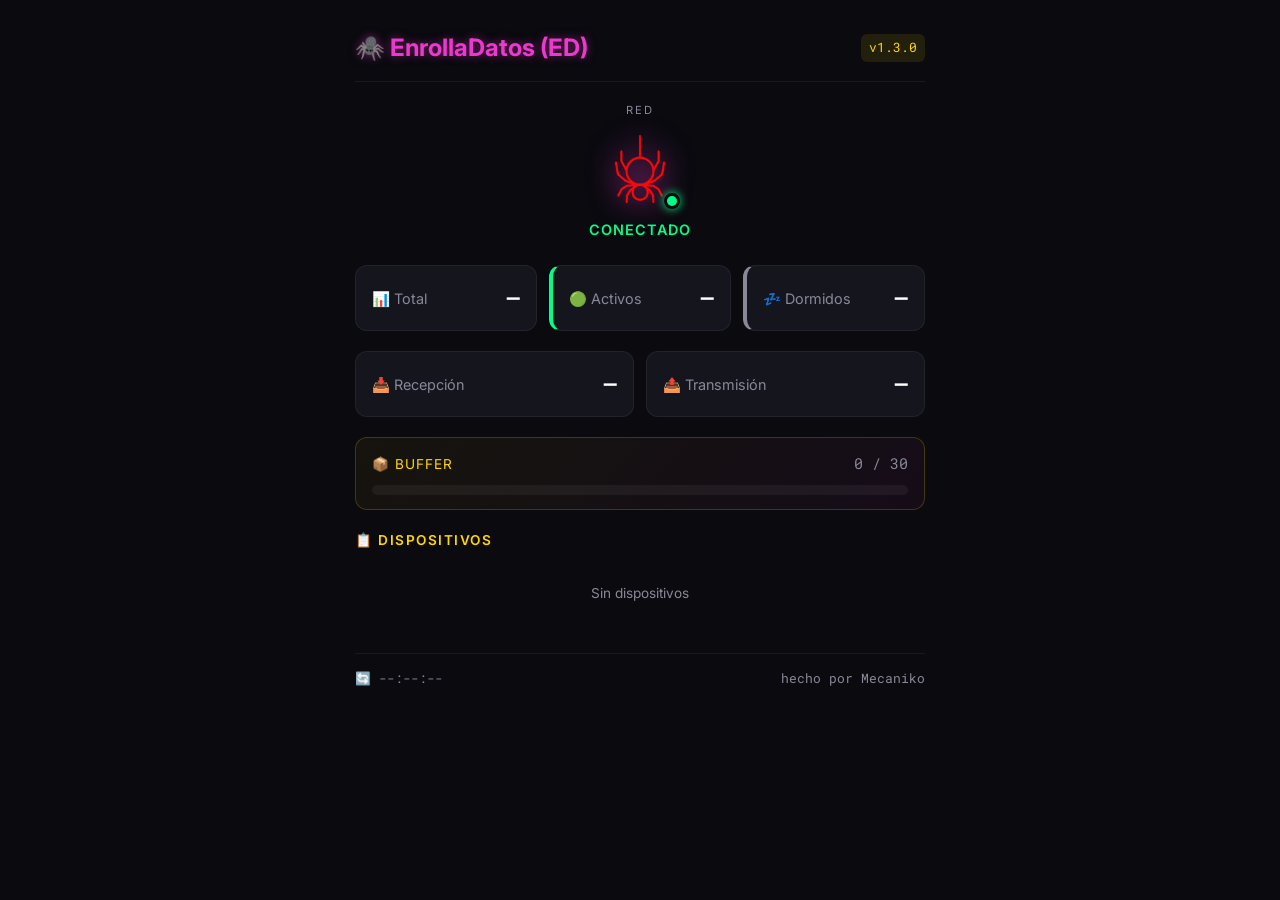
==== commit 4e40d354: "feat: web UI v1.3.0 — единый /api/state, зеркало TFT + список устройств" ====
--- a/03_Comunicacion/01_Servidor_Web_AP/data/index.html
+++ b/03_Comunicacion/01_Servidor_Web_AP/data/index.html
@@ -2,34 +2,26 @@
 <html lang="es">
   <head>
     <meta charset="UTF-8" />
-    <meta
-      name="viewport"
-      content="width=device-width, initial-scale=1.0, maximum-scale=1.0, user-scalable=no"
-    />
+    <meta name="viewport" content="width=device-width, initial-scale=1.0" />
     <title>EnrollaDatos (ED) - Monitor</title>
-
-    <!-- Шрифты -->
     <link
       href="https://fonts.googleapis.com/css2?family=Inter:wght@300;400;600;700&family=Roboto+Mono:wght@400;600&display=swap"
       rel="stylesheet"
     />
-
-    <!-- CSS -->
     <link rel="stylesheet" href="css/style.css" />
   </head>
   <body>
     <div class="container" id="app">
-      <!-- ===== ХЕДЕР ===== -->
+      <!-- HEADER -->
       <header class="header">
         <div class="project-name">🕷️ EnrollaDatos (ED)</div>
-        <div class="project-version" id="version">v1.2.0</div>
+        <div class="project-version" id="version">v1.3.0</div>
       </header>
 
-      <!-- ===== СТАТУС СЕТИ ===== -->
+      <!-- NETWORK -->
       <section class="network-status">
         <div class="network-label">RED</div>
         <div class="spider-wrapper">
-          <div class="spider-ring" id="statusRing"></div>
           <img
             class="spider-icon"
             id="spiderIcon"
@@ -41,155 +33,71 @@
         <div class="connection-status" id="connectionStatus">Conectado</div>
       </section>
 
-      <!-- ===== NODOS (только количество) ===== -->
+      <!-- NODES -->
       <section class="nodes">
         <div class="node-card">
           <span class="node-label">📊 Total</span>
-          <span class="node-value" id="totalNodes">0</span>
+          <span class="node-value" id="totalNodes">—</span>
         </div>
         <div class="node-card active">
           <span class="node-label">🟢 Activos</span>
-          <span class="node-value" id="activeNodes">0</span>
+          <span class="node-value" id="activeNodes">—</span>
         </div>
         <div class="node-card dormant">
           <span class="node-label">💤 Dormidos</span>
-          <span class="node-value" id="dormantNodes">0</span>
+          <span class="node-value" id="dormantNodes">—</span>
         </div>
       </section>
 
-      <!-- ===== ПЕРЕДАЧА ДАННЫХ (только время) ===== -->
+      <!-- TRANSFER -->
       <section class="data-transfer">
         <div class="transfer-item receive">
           <span class="transfer-label">📥 Recepción</span>
-          <span class="transfer-time" id="lastReceive">---</span>
+          <span class="transfer-time" id="lastReceive">—</span>
         </div>
         <div class="transfer-item transmit">
           <span class="transfer-label">📤 Transmisión</span>
-          <span class="transfer-time" id="lastTransmit">---</span>
+          <span class="transfer-time" id="lastTransmit">—</span>
         </div>
       </section>
 
-      <!-- ===== БУФЕР ===== -->
+      <!-- BUFFER -->
       <section class="buffer-status">
         <div class="buffer-card">
-          <div class="buffer-icon">📦</div>
-          <div class="buffer-info">
-            <span class="buffer-label">Buffer</span>
-            <span class="buffer-value" id="bufferSize">0</span>
-            <span class="buffer-desc">paquetes pendientes</span>
+          <div class="buffer-header">
+            <span class="buffer-label">📦 Buffer</span>
+            <span class="buffer-count"
+              ><span id="bufferSize">0</span> /
+              <span id="bufferMax">30</span></span
+            >
+          </div>
+          <div class="buffer-bar">
+            <div class="buffer-bar-fill" id="bufferBar"></div>
           </div>
         </div>
       </section>
 
-      <!-- ===== ФУТЕР ===== -->
+      <!-- DEVICES -->
+      <section class="devices">
+        <h2 class="section-title">📋 Dispositivos</h2>
+        <div class="devices-list" id="devicesList">
+          <div class="device-empty">Sin dispositivos</div>
+        </div>
+      </section>
+
+      <!-- FOOTER -->
       <footer class="footer">
         <span>🔄 <span id="updateTime">--:--:--</span></span>
-        <span
-          >📶
-          <span class="signal-strength" id="signalStrength">█████</span></span
-        >
+        <span>hecho por Mecaniko</span>
       </footer>
 
-      <!-- ===== КНОПКА НАСТРОЕК ===== -->
-      <button class="settings-toggle" id="settingsToggle" title="Ajustes">
-        ⚙️
-      </button>
-
-      <!-- ===== ПАНЕЛЬ ЯРКОСТИ ===== -->
-      <div
-        class="brightness-control"
-        id="brightnessControl"
-        style="display: none"
-      >
-        <label for="brightnessRange"
-          >☀️ Brillo: <span id="brightnessValue">100%</span></label
-        >
-        <input
-          type="range"
-          id="brightnessRange"
-          min="0.5"
-          max="1.5"
-          step="0.1"
-          value="1.0"
-        />
-
-        <label for="glowRange"
-          >💡 Resplandor: <span id="glowValue">100%</span></label
-        >
-        <input
-          type="range"
-          id="glowRange"
-          min="0.5"
-          max="2.0"
-          step="0.1"
-          value="1.0"
-        />
-      </div>
-
-      <!-- ===== ПАНЕЛЬ ОТЛАДКИ (только для разработки) ===== -->
-      <div class="debug-panel">
-        <div class="debug-title">🐞 RAW DATA</div>
-        <pre id="debug-nodes" class="debug-content">Esperando nodos...</pre>
-        <hr />
-        <pre id="debug-data" class="debug-content">Esperando datos...</pre>
+      <!-- DEBUG (скрыт, показывается при ?debug=1) -->
+      <div class="debug-panel" id="debug" style="display: none">
+        <div class="debug-title">🐞 RAW STATE</div>
+        <pre id="debug-state" class="debug-content">—</pre>
       </div>
     </div>
 
-    <!-- ===== JAVASCRIPT ===== -->
-    <script src="js/config.js"></script>
-    <script src="js/api.js"></script>
     <script src="js/app.js"></script>
-
-    <!-- ===== УПРАВЛЕНИЕ ЯРКОСТЬЮ ===== -->
-    <script>
-      const settingsToggle = document.getElementById("settingsToggle");
-      const brightnessControl = document.getElementById("brightnessControl");
-      const brightnessRange = document.getElementById("brightnessRange");
-      const glowRange = document.getElementById("glowRange");
-      const brightnessValue = document.getElementById("brightnessValue");
-      const glowValue = document.getElementById("glowValue");
-
-      settingsToggle.addEventListener("click", () => {
-        brightnessControl.style.display =
-          brightnessControl.style.display === "none" ? "flex" : "none";
-      });
-
-      brightnessRange.addEventListener("input", (e) => {
-        const value = e.target.value;
-        document.documentElement.style.setProperty("--brightness", value);
-        brightnessValue.textContent = Math.round(value * 100) + "%";
-        localStorage.setItem("ed_brightness", value);
-      });
-
-      glowRange.addEventListener("input", (e) => {
-        const value = e.target.value;
-        document.documentElement.style.setProperty("--glow-intensity", value);
-        glowValue.textContent = Math.round(value * 100) + "%";
-        localStorage.setItem("ed_glow", value);
-      });
-
-      window.addEventListener("DOMContentLoaded", () => {
-        const savedBrightness = localStorage.getItem("ed_brightness");
-        const savedGlow = localStorage.getItem("ed_glow");
-
-        if (savedBrightness) {
-          brightnessRange.value = savedBrightness;
-          document.documentElement.style.setProperty(
-            "--brightness",
-            savedBrightness,
-          );
-          brightnessValue.textContent = Math.round(savedBrightness * 100) + "%";
-        }
-
-        if (savedGlow) {
-          glowRange.value = savedGlow;
-          document.documentElement.style.setProperty(
-            "--glow-intensity",
-            savedGlow,
-          );
-          glowValue.textContent = Math.round(savedGlow * 100) + "%";
-        }
-      });
-    </script>
   </body>
 </html>
--- a/03_Comunicacion/01_Servidor_Web_AP/data/css/style.css
+++ b/03_Comunicacion/01_Servidor_Web_AP/data/css/style.css
@@ -1,6 +1,3 @@
-/* ==========================================
-   EnrollaDatos (ED) - Глобальные стили
-   ========================================== */
 :root {
     --bg-color: #0a0a0f;
     --card-bg: #15151e;
@@ -11,22 +8,16 @@
     --status-ok: #00ff88;
     --status-warn: #ffaa00;
     --status-err: #ff4444;
-    --brightness: 1.0;
-    --glow-intensity: 1.0;
-}
-
-* {
-    box-sizing: border-box;
-    margin: 0;
-    padding: 0;
-}
+    --border-subtle: rgba(255,255,255,0.06);
+}
+
+* { box-sizing: border-box; margin: 0; padding: 0; }
 
 body {
     font-family: 'Inter', sans-serif;
     background-color: var(--bg-color);
     color: var(--text-main);
     line-height: 1.5;
-    filter: brightness(var(--brightness));
     min-height: 100vh;
     padding-bottom: 40px;
 }
@@ -37,25 +28,21 @@
     padding: 15px;
 }
 
-/* ==========================================
-   ХЕДЕР
-   ========================================== */
+/* ============ HEADER ============ */
 .header {
     display: flex;
     justify-content: space-between;
     align-items: center;
     padding: 15px 0;
     margin-bottom: 20px;
-    border-bottom: 1px solid rgba(255, 255, 255, 0.1);
-}
-
+    border-bottom: 1px solid var(--border-subtle);
+}
 .project-name {
     font-size: 1.3rem;
     font-weight: 700;
     color: var(--accent-purple);
-    text-shadow: 0 0 calc(10px * var(--glow-intensity)) rgba(236, 56, 204, 0.5);
-}
-
+    text-shadow: 0 0 10px rgba(236, 56, 204, 0.5);
+}
 .project-version {
     font-family: 'Roboto Mono', monospace;
     font-size: 0.8rem;
@@ -65,75 +52,72 @@
     border-radius: 6px;
 }
 
-/* ==========================================
-   СТАТУС СЕТИ
-   ========================================== */
-.network-status {
-    text-align: center;
-    margin-bottom: 25px;
-}
-
+/* ============ NETWORK ============ */
+.network-status { text-align: center; margin-bottom: 25px; }
+.network-label {
+    font-size: 0.7rem;
+    letter-spacing: 2px;
+    color: var(--text-dim);
+    text-transform: uppercase;
+}
 .spider-wrapper {
     position: relative;
     width: 80px;
     height: 80px;
-    margin: 15px auto;
-}
-
+    margin: 10px auto;
+}
 .spider-icon {
     width: 100%;
     height: 100%;
     object-fit: contain;
-    filter: drop-shadow(0 0 calc(15px * var(--glow-intensity)) var(--accent-purple));
-}
-
+    filter: drop-shadow(0 0 15px var(--accent-purple));
+    transition: filter 0.3s, opacity 0.3s;
+}
+.spider-icon.disconnected {
+    filter: drop-shadow(0 0 15px var(--status-err));
+    opacity: 0.6;
+}
 .status-dot {
     position: absolute;
-    bottom: 0;
-    right: 0;
-    width: 16px;
-    height: 16px;
+    bottom: 0; right: 0;
+    width: 16px; height: 16px;
     background-color: var(--status-ok);
     border: 3px solid var(--bg-color);
     border-radius: 50%;
     box-shadow: 0 0 10px var(--status-ok);
-}
-
+    transition: background-color 0.3s, box-shadow 0.3s;
+}
+.status-dot.disconnected {
+    background-color: var(--status-err);
+    box-shadow: 0 0 10px var(--status-err);
+}
 .connection-status {
     font-size: 0.9rem;
-    color: var(--text-dim);
+    color: var(--status-ok);
     text-transform: uppercase;
     letter-spacing: 1px;
-}
-
-/* ==========================================
-   КАРТОЧКИ (УЗЛЫ, ПЕРЕДАЧА, БУФЕР)
-   ========================================== */
-.nodes, .data-transfer, .buffer-status {
+    font-weight: 600;
+}
+.connection-status.disconnected { color: var(--status-err); }
+
+/* ============ CARDS ============ */
+.nodes, .data-transfer {
     display: grid;
-    gap: 15px;
-    margin-bottom: 25px;
-}
-
-/* По умолчанию для мобильных: 1 колонка */
+    gap: 12px;
+    margin-bottom: 20px;
+}
 .nodes { grid-template-columns: 1fr; }
 .data-transfer { grid-template-columns: 1fr; }
 
-.node-card, .transfer-item, .buffer-card {
+.node-card, .transfer-item {
     background: var(--card-bg);
-    border: 1px solid rgba(255, 255, 255, 0.05);
+    border: 1px solid var(--border-subtle);
     border-radius: 12px;
-    padding: 15px;
-    display: flex;
-    justify-content: space-between;
-    align-items: center;
-    transition: transform 0.2s, box-shadow 0.2s;
-}
-
-.node-card:active, .transfer-item:active {
-    transform: scale(0.98);
-}
-
+    padding: 14px 16px;
+    display: flex;
+    justify-content: space-between;
+    align-items: center;
+}
 .node-card.active { border-left: 4px solid var(--status-ok); }
 .node-card.dormant { border-left: 4px solid var(--text-dim); }
 
@@ -141,7 +125,6 @@
     font-size: 0.9rem;
     color: var(--text-dim);
 }
-
 .node-value, .transfer-time {
     font-family: 'Roboto Mono', monospace;
     font-size: 1.5rem;
@@ -149,138 +132,149 @@
     color: var(--text-main);
 }
 
-/* ==========================================
-   🆕 БЛОК БУФЕРА
-   ========================================== */
-.buffer-status {
-    grid-template-columns: 1fr;
-}
-
+/* ============ BUFFER ============ */
+.buffer-status { margin-bottom: 20px; }
 .buffer-card {
-    background: linear-gradient(135deg, rgba(255, 215, 0, 0.05), rgba(236, 56, 204, 0.05));
-    border: 1px solid rgba(255, 215, 0, 0.2);
-    flex-direction: row;
-    align-items: center;
-    gap: 15px;
-}
-
-.buffer-icon {
-    font-size: 2rem;
-    animation: bounce 2s infinite ease-in-out;
-}
-
-.buffer-info {
+    background: linear-gradient(135deg, rgba(255,215,0,0.05), rgba(236,56,204,0.05));
+    border: 1px solid rgba(255,215,0,0.2);
+    border-radius: 12px;
+    padding: 14px 16px;
+}
+.buffer-header {
+    display: flex;
+    justify-content: space-between;
+    align-items: center;
+    margin-bottom: 10px;
+}
+.buffer-label {
+    font-size: 0.85rem;
+    color: var(--accent-gold);
+    text-transform: uppercase;
+    letter-spacing: 1px;
+}
+.buffer-count {
+    font-family: 'Roboto Mono', monospace;
+    font-size: 0.95rem;
+    color: var(--text-dim);
+}
+.buffer-bar {
+    height: 10px;
+    background: rgba(255,255,255,0.05);
+    border-radius: 5px;
+    overflow: hidden;
+}
+.buffer-bar-fill {
+    height: 100%;
+    width: 0%;
+    background: var(--status-ok);
+    border-radius: 5px;
+    transition: width 0.4s, background 0.3s;
+}
+.buffer-bar-fill.medium { background: var(--status-warn); }
+.buffer-bar-fill.high   { background: var(--status-err); }
+
+/* ============ DEVICES ============ */
+.devices { margin-bottom: 20px; }
+.section-title {
+    font-size: 0.85rem;
+    color: var(--accent-gold);
+    text-transform: uppercase;
+    letter-spacing: 1.5px;
+    margin-bottom: 12px;
+    font-weight: 600;
+}
+.devices-list {
     display: flex;
     flex-direction: column;
-    flex: 1;
-}
-
-.buffer-label {
+    gap: 8px;
+}
+.device-item {
+    background: var(--card-bg);
+    border: 1px solid var(--border-subtle);
+    border-radius: 10px;
+    padding: 12px 14px;
+    display: grid;
+    grid-template-columns: auto 1fr auto auto;
+    gap: 10px;
+    align-items: center;
+}
+.device-dot {
+    width: 10px; height: 10px;
+    border-radius: 50%;
+    background: var(--text-dim);
+}
+.device-item.active .device-dot {
+    background: var(--status-ok);
+    box-shadow: 0 0 8px var(--status-ok);
+}
+.device-name {
+    font-weight: 600;
+    font-size: 0.95rem;
+    color: var(--text-main);
+    overflow: hidden;
+    text-overflow: ellipsis;
+    white-space: nowrap;
+}
+.device-item.dormant .device-name { color: var(--text-dim); }
+.device-status {
+    font-family: 'Roboto Mono', monospace;
+    font-size: 0.75rem;
+    color: var(--text-dim);
+    text-transform: uppercase;
+}
+.device-seen {
+    font-family: 'Roboto Mono', monospace;
     font-size: 0.8rem;
-    color: var(--accent-gold);
-    text-transform: uppercase;
-    letter-spacing: 0.5px;
-}
-
-.buffer-value {
-    font-family: 'Roboto Mono', monospace;
-    font-size: 2.2rem;
-    font-weight: 700;
-    line-height: 1.1;
-    margin: 4px 0;
-    transition: color 0.3s;
-}
-
-.buffer-desc {
-    font-size: 0.75rem;
-    color: var(--text-dim);
-}
-
-/* Цветовая индикация буфера */
-.buffer-value.low { color: var(--status-ok); }
-.buffer-value.medium { color: var(--status-warn); }
-.buffer-value.high { 
-    color: var(--status-err); 
-    animation: pulse 1s infinite;
-}
-
-@keyframes bounce {
-    0%, 100% { transform: translateY(0); }
-    50% { transform: translateY(-5px); }
-}
-
-@keyframes pulse {
-    0%, 100% { opacity: 1; }
-    50% { opacity: 0.5; }
-}
-
-/* ==========================================
-   ФУТЕР И НАСТРОЙКИ
-   ========================================== */
+    color: var(--text-dim);
+    min-width: 45px;
+    text-align: right;
+}
+.device-empty {
+    text-align: center;
+    padding: 20px;
+    color: var(--text-dim);
+    font-size: 0.85rem;
+}
+
+/* ============ FOOTER ============ */
 .footer {
-    text-align: center;
+    display: flex;
+    justify-content: space-between;
     font-size: 0.8rem;
     color: var(--text-dim);
     margin-top: 30px;
     padding-top: 15px;
-    border-top: 1px solid rgba(255, 255, 255, 0.05);
-    display: flex;
-    justify-content: space-between;
-}
-
-.settings-toggle {
-    position: fixed;
-    bottom: 20px;
-    right: 20px;
-    width: 50px;
-    height: 50px;
-    border-radius: 50%;
-    background: var(--accent-purple);
-    border: none;
-    color: white;
-    font-size: 1.5rem;
-    cursor: pointer;
-    box-shadow: 0 4px 15px rgba(236, 56, 204, 0.4);
-    z-index: 100;
-}
-
-.brightness-control {
-    position: fixed;
-    bottom: 80px;
-    right: 20px;
-    background: var(--card-bg);
-    padding: 20px;
-    border-radius: 12px;
-    border: 1px solid rgba(255, 255, 255, 0.1);
-    flex-direction: column;
-    gap: 15px;
-    width: 250px;
-    box-shadow: 0 10px 30px rgba(0,0,0,0.5);
-    z-index: 99;
-}
-
-.brightness-control label {
-    font-size: 0.9rem;
-    display: flex;
-    justify-content: space-between;
-}
-
-.brightness-control input[type="range"] {
-    width: 100%;
-    accent-color: var(--accent-purple);
-}
-
-/* ==========================================
-   АДАПТАЦИЯ ДЛЯ ПЛАНШЕТОВ И ДЕСКТОПОВ
-   ========================================== */
+    border-top: 1px solid var(--border-subtle);
+    font-family: 'Roboto Mono', monospace;
+}
+
+/* ============ DEBUG ============ */
+.debug-panel {
+    margin-top: 20px;
+    padding: 15px;
+    background: rgba(0,0,0,0.4);
+    border: 1px dashed var(--border-subtle);
+    border-radius: 10px;
+}
+.debug-title {
+    font-size: 0.75rem;
+    color: var(--status-warn);
+    margin-bottom: 8px;
+    font-family: 'Roboto Mono', monospace;
+}
+.debug-content {
+    font-family: 'Roboto Mono', monospace;
+    font-size: 0.7rem;
+    color: var(--text-dim);
+    white-space: pre-wrap;
+    word-break: break-all;
+    max-height: 300px;
+    overflow-y: auto;
+}
+
+/* ============ MEDIA ============ */
 @media (min-width: 481px) {
-    .nodes {
-        grid-template-columns: repeat(3, 1fr);
-    }
-    .data-transfer {
-        grid-template-columns: 1fr 1fr;
-    }
-    .project-name {
-        font-size: 1.5rem;
-    }
+    .nodes { grid-template-columns: repeat(3, 1fr); }
+    .data-transfer { grid-template-columns: 1fr 1fr; }
+    .project-name { font-size: 1.5rem; }
 }
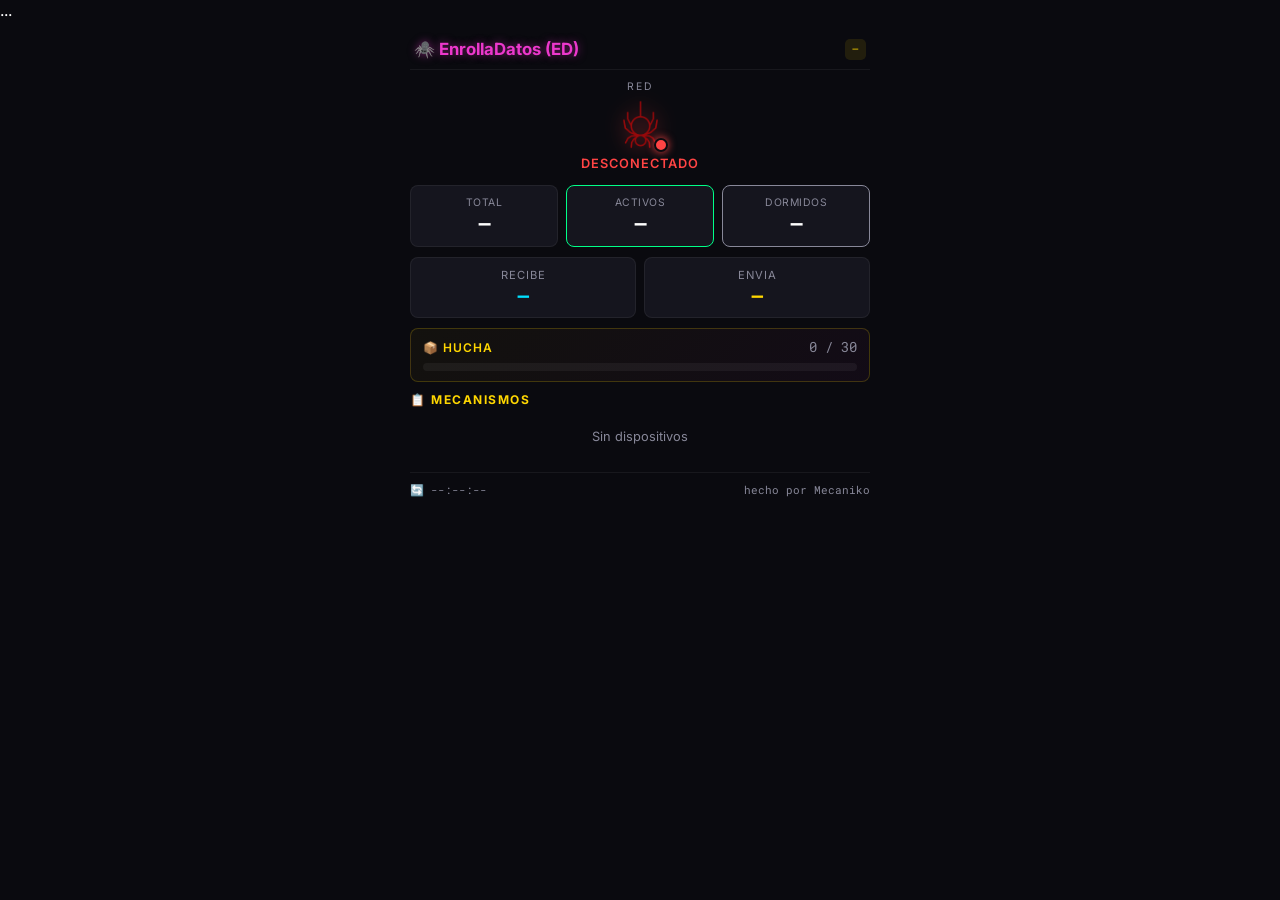
==== commit 50609fb2: "release: v1.3.2 — Serial-каналы (USB-OTG + UART), централизация версии, ES5-совместимый web" ====
--- a/03_Comunicacion/01_Servidor_Web_AP/data/index.html
+++ b/03_Comunicacion/01_Servidor_Web_AP/data/index.html
@@ -2,23 +2,26 @@
 <html lang="es">
   <head>
     <meta charset="UTF-8" />
-    <meta name="viewport" content="width=device-width, initial-scale=1.0" />
+    <meta
+      name="viewport"
+      content="width=device-width, initial-scale=1.0, maximum-scale=1.0, user-scalable=no"
+    />
     <title>EnrollaDatos (ED) - Monitor</title>
     <link
-      href="https://fonts.googleapis.com/css2?family=Inter:wght@300;400;600;700&family=Roboto+Mono:wght@400;600&display=swap"
+      href="https://fonts.googleapis.com/css2?family=Inter:wght@400;600;700&family=Roboto+Mono:wght@400;600&display=swap"
       rel="stylesheet"
     />
-    <link rel="stylesheet" href="css/style.css" />
+    <link rel="stylesheet" href="css/style.css?v=20260917" />
+    ...
+    <script src="js/app.js?v=20260917"></script>
   </head>
   <body>
     <div class="container" id="app">
-      <!-- HEADER -->
       <header class="header">
         <div class="project-name">🕷️ EnrollaDatos (ED)</div>
-        <div class="project-version" id="version">v1.3.0</div>
+        <div class="project-version" id="version">—</div>
       </header>
 
-      <!-- NETWORK -->
       <section class="network-status">
         <div class="network-label">RED</div>
         <div class="spider-wrapper">
@@ -33,39 +36,36 @@
         <div class="connection-status" id="connectionStatus">Conectado</div>
       </section>
 
-      <!-- NODES -->
       <section class="nodes">
         <div class="node-card">
-          <span class="node-label">📊 Total</span>
+          <span class="node-label">TOTAL</span>
           <span class="node-value" id="totalNodes">—</span>
         </div>
         <div class="node-card active">
-          <span class="node-label">🟢 Activos</span>
+          <span class="node-label">ACTIVOS</span>
           <span class="node-value" id="activeNodes">—</span>
         </div>
         <div class="node-card dormant">
-          <span class="node-label">💤 Dormidos</span>
+          <span class="node-label">DORMIDOS</span>
           <span class="node-value" id="dormantNodes">—</span>
         </div>
       </section>
 
-      <!-- TRANSFER -->
       <section class="data-transfer">
         <div class="transfer-item receive">
-          <span class="transfer-label">📥 Recepción</span>
+          <span class="transfer-label">RECIBE</span>
           <span class="transfer-time" id="lastReceive">—</span>
         </div>
         <div class="transfer-item transmit">
-          <span class="transfer-label">📤 Transmisión</span>
+          <span class="transfer-label">ENVIA</span>
           <span class="transfer-time" id="lastTransmit">—</span>
         </div>
       </section>
 
-      <!-- BUFFER -->
       <section class="buffer-status">
         <div class="buffer-card">
           <div class="buffer-header">
-            <span class="buffer-label">📦 Buffer</span>
+            <span class="buffer-label">📦 Hucha</span>
             <span class="buffer-count"
               ><span id="bufferSize">0</span> /
               <span id="bufferMax">30</span></span
@@ -77,27 +77,24 @@
         </div>
       </section>
 
-      <!-- DEVICES -->
       <section class="devices">
-        <h2 class="section-title">📋 Dispositivos</h2>
+        <h2 class="section-title">📋 mecanismos</h2>
         <div class="devices-list" id="devicesList">
           <div class="device-empty">Sin dispositivos</div>
         </div>
       </section>
 
-      <!-- FOOTER -->
       <footer class="footer">
         <span>🔄 <span id="updateTime">--:--:--</span></span>
         <span>hecho por Mecaniko</span>
       </footer>
 
-      <!-- DEBUG (скрыт, показывается при ?debug=1) -->
       <div class="debug-panel" id="debug" style="display: none">
         <div class="debug-title">🐞 RAW STATE</div>
         <pre id="debug-state" class="debug-content">—</pre>
       </div>
     </div>
 
-    <script src="js/app.js"></script>
+    <script src="js/app.js?v=1.3.2"></script>
   </body>
 </html>
--- a/03_Comunicacion/01_Servidor_Web_AP/data/css/style.css
+++ b/03_Comunicacion/01_Servidor_Web_AP/data/css/style.css
@@ -13,19 +13,18 @@
 
 * { box-sizing: border-box; margin: 0; padding: 0; }
 
-body {
-    font-family: 'Inter', sans-serif;
+html, body {
     background-color: var(--bg-color);
     color: var(--text-main);
-    line-height: 1.5;
-    min-height: 100vh;
-    padding-bottom: 40px;
+    font-family: 'Inter', sans-serif;
+    line-height: 1.3;
+    -webkit-text-size-adjust: 100%;
 }
 
 .container {
-    max-width: 600px;
+    max-width: 480px;
     margin: 0 auto;
-    padding: 15px;
+    padding: 10px;
 }
 
 /* ============ HEADER ============ */
@@ -33,66 +32,69 @@
     display: flex;
     justify-content: space-between;
     align-items: center;
-    padding: 15px 0;
-    margin-bottom: 20px;
+    padding: 8px 4px;
+    margin-bottom: 10px;
     border-bottom: 1px solid var(--border-subtle);
 }
 .project-name {
-    font-size: 1.3rem;
+    font-size: 1.05rem;
     font-weight: 700;
     color: var(--accent-purple);
-    text-shadow: 0 0 10px rgba(236, 56, 204, 0.5);
+    text-shadow: 0 0 8px rgba(236, 56, 204, 0.5);
 }
 .project-version {
     font-family: 'Roboto Mono', monospace;
-    font-size: 0.8rem;
+    font-size: 0.7rem;
     color: var(--accent-gold);
     background: rgba(255, 215, 0, 0.1);
-    padding: 4px 8px;
-    border-radius: 6px;
+    padding: 3px 7px;
+    border-radius: 5px;
 }
 
 /* ============ NETWORK ============ */
-.network-status { text-align: center; margin-bottom: 25px; }
+.network-status {
+    text-align: center;
+    margin-bottom: 12px;
+}
 .network-label {
-    font-size: 0.7rem;
+    font-size: 0.65rem;
     letter-spacing: 2px;
     color: var(--text-dim);
     text-transform: uppercase;
 }
 .spider-wrapper {
     position: relative;
-    width: 80px;
-    height: 80px;
-    margin: 10px auto;
+    width: 55px;
+    height: 55px;
+    margin: 4px auto;
 }
 .spider-icon {
     width: 100%;
     height: 100%;
     object-fit: contain;
-    filter: drop-shadow(0 0 15px var(--accent-purple));
+    filter: drop-shadow(0 0 10px var(--accent-purple));
     transition: filter 0.3s, opacity 0.3s;
 }
 .spider-icon.disconnected {
-    filter: drop-shadow(0 0 15px var(--status-err));
+    filter: drop-shadow(0 0 10px var(--status-err));
     opacity: 0.6;
 }
 .status-dot {
     position: absolute;
     bottom: 0; right: 0;
-    width: 16px; height: 16px;
+    width: 14px; height: 14px;
     background-color: var(--status-ok);
-    border: 3px solid var(--bg-color);
+    border: 2px solid var(--bg-color);
     border-radius: 50%;
-    box-shadow: 0 0 10px var(--status-ok);
+    box-shadow: 0 0 8px var(--status-ok);
     transition: background-color 0.3s, box-shadow 0.3s;
 }
 .status-dot.disconnected {
     background-color: var(--status-err);
-    box-shadow: 0 0 10px var(--status-err);
+    box-shadow: 0 0 8px var(--status-err);
 }
 .connection-status {
-    font-size: 0.9rem;
+    font-size: 0.8rem;
     color: var(--status-ok);
     text-transform: uppercase;
     letter-spacing: 1px;
@@ -100,116 +102,152 @@
 }
 .connection-status.disconnected { color: var(--status-err); }
 
-/* ============ CARDS ============ */
-.nodes, .data-transfer {
+/* ============ NODES (всегда 3 колонки, как на TFT) ============ */
+.nodes {
     display: grid;
-    gap: 12px;
-    margin-bottom: 20px;
-}
-.nodes { grid-template-columns: 1fr; }
-.data-transfer { grid-template-columns: 1fr; }
-
-.node-card, .transfer-item {
+    grid-template-columns: repeat(3, 1fr);
+    gap: 8px;
+    margin-bottom: 10px;
+}
+.node-card {
     background: var(--card-bg);
     border: 1px solid var(--border-subtle);
-    border-radius: 12px;
-    padding: 14px 16px;
+    border-radius: 8px;
+    padding: 10px 6px;
+    display: flex;
+    flex-direction: column;
+    align-items: center;
+    text-align: center;
+}
+.node-card.active { border-color: var(--status-ok); }
+.node-card.dormant { border-color: var(--text-dim); }
+.node-label {
+    font-size: 0.65rem;
+    color: var(--text-dim);
+    text-transform: uppercase;
+    letter-spacing: 0.5px;
+    margin-bottom: 4px;
+}
+.node-value {
+    font-family: 'Roboto Mono', monospace;
+    font-size: 1.4rem;
+    font-weight: 700;
+    color: var(--text-main);
+    line-height: 1;
+}
+
+/* ============ TRANSFER (всегда 2 колонки) ============ */
+.data-transfer {
+    display: grid;
+    grid-template-columns: 1fr 1fr;
+    gap: 8px;
+    margin-bottom: 10px;
+}
+.transfer-item {
+    background: var(--card-bg);
+    border: 1px solid var(--border-subtle);
+    border-radius: 8px;
+    padding: 10px 8px;
+    display: flex;
+    flex-direction: column;
+    align-items: center;
+    text-align: center;
+}
+.transfer-label {
+    font-size: 0.7rem;
+    color: var(--text-dim);
+    text-transform: uppercase;
+    letter-spacing: 1px;
+    margin-bottom: 4px;
+}
+.transfer-time {
+    font-family: 'Roboto Mono', monospace;
+    font-size: 1.3rem;
+    font-weight: 700;
+    line-height: 1;
+}
+.transfer-item.receive .transfer-time { color: #00e0ff; }
+.transfer-item.transmit .transfer-time { color: var(--accent-gold); }
+
+/* ============ BUFFER ============ */
+.buffer-status { margin-bottom: 10px; }
+.buffer-card {
+    background: linear-gradient(135deg, rgba(255,215,0,0.04), rgba(236,56,204,0.04));
+    border: 1px solid rgba(255,215,0,0.2);
+    border-radius: 8px;
+    padding: 10px 12px;
+}
+.buffer-header {
     display: flex;
     justify-content: space-between;
     align-items: center;
-}
-.node-card.active { border-left: 4px solid var(--status-ok); }
-.node-card.dormant { border-left: 4px solid var(--text-dim); }
-
-.node-label, .transfer-label {
-    font-size: 0.9rem;
-    color: var(--text-dim);
-}
-.node-value, .transfer-time {
-    font-family: 'Roboto Mono', monospace;
-    font-size: 1.5rem;
+    margin-bottom: 6px;
+}
+.buffer-label {
+    font-size: 0.75rem;
+    color: var(--accent-gold);
+    text-transform: uppercase;
+    letter-spacing: 1px;
     font-weight: 600;
-    color: var(--text-main);
-}
-
-/* ============ BUFFER ============ */
-.buffer-status { margin-bottom: 20px; }
-.buffer-card {
-    background: linear-gradient(135deg, rgba(255,215,0,0.05), rgba(236,56,204,0.05));
-    border: 1px solid rgba(255,215,0,0.2);
-    border-radius: 12px;
-    padding: 14px 16px;
-}
-.buffer-header {
-    display: flex;
-    justify-content: space-between;
-    align-items: center;
-    margin-bottom: 10px;
-}
-.buffer-label {
+}
+.buffer-count {
+    font-family: 'Roboto Mono', monospace;
     font-size: 0.85rem;
-    color: var(--accent-gold);
-    text-transform: uppercase;
-    letter-spacing: 1px;
-}
-.buffer-count {
-    font-family: 'Roboto Mono', monospace;
-    font-size: 0.95rem;
     color: var(--text-dim);
 }
 .buffer-bar {
-    height: 10px;
+    height: 8px;
     background: rgba(255,255,255,0.05);
-    border-radius: 5px;
+    border-radius: 4px;
     overflow: hidden;
 }
 .buffer-bar-fill {
     height: 100%;
     width: 0%;
     background: var(--status-ok);
-    border-radius: 5px;
+    border-radius: 4px;
     transition: width 0.4s, background 0.3s;
 }
 .buffer-bar-fill.medium { background: var(--status-warn); }
 .buffer-bar-fill.high   { background: var(--status-err); }
 
 /* ============ DEVICES ============ */
-.devices { margin-bottom: 20px; }
+.devices { margin-bottom: 10px; }
 .section-title {
-    font-size: 0.85rem;
+    font-size: 0.75rem;
     color: var(--accent-gold);
     text-transform: uppercase;
     letter-spacing: 1.5px;
-    margin-bottom: 12px;
-    font-weight: 600;
+    margin-bottom: 8px;
+    font-weight: 700;
 }
 .devices-list {
     display: flex;
     flex-direction: column;
-    gap: 8px;
+    gap: 6px;
 }
 .device-item {
     background: var(--card-bg);
     border: 1px solid var(--border-subtle);
-    border-radius: 10px;
-    padding: 12px 14px;
+    border-radius: 6px;
+    padding: 9px 12px;
     display: grid;
     grid-template-columns: auto 1fr auto auto;
     gap: 10px;
     align-items: center;
 }
 .device-dot {
-    width: 10px; height: 10px;
+    width: 9px; height: 9px;
     border-radius: 50%;
     background: var(--text-dim);
 }
 .device-item.active .device-dot {
     background: var(--status-ok);
-    box-shadow: 0 0 8px var(--status-ok);
+    box-shadow: 0 0 6px var(--status-ok);
 }
 .device-name {
     font-weight: 600;
-    font-size: 0.95rem;
+    font-size: 0.9rem;
     color: var(--text-main);
     overflow: hidden;
     text-overflow: ellipsis;
@@ -218,63 +256,56 @@
 .device-item.dormant .device-name { color: var(--text-dim); }
 .device-status {
     font-family: 'Roboto Mono', monospace;
+    font-size: 0.7rem;
+    color: var(--text-dim);
+    text-transform: uppercase;
+}
+.device-seen {
+    font-family: 'Roboto Mono', monospace;
     font-size: 0.75rem;
     color: var(--text-dim);
-    text-transform: uppercase;
-}
-.device-seen {
-    font-family: 'Roboto Mono', monospace;
-    font-size: 0.8rem;
-    color: var(--text-dim);
-    min-width: 45px;
+    min-width: 35px;
     text-align: right;
 }
 .device-empty {
     text-align: center;
-    padding: 20px;
-    color: var(--text-dim);
-    font-size: 0.85rem;
+    padding: 14px;
+    color: var(--text-dim);
+    font-size: 0.8rem;
 }
 
 /* ============ FOOTER ============ */
 .footer {
     display: flex;
     justify-content: space-between;
-    font-size: 0.8rem;
-    color: var(--text-dim);
-    margin-top: 30px;
-    padding-top: 15px;
+    font-size: 0.7rem;
+    color: var(--text-dim);
+    margin-top: 12px;
+    padding-top: 10px;
     border-top: 1px solid var(--border-subtle);
     font-family: 'Roboto Mono', monospace;
 }
 
 /* ============ DEBUG ============ */
 .debug-panel {
-    margin-top: 20px;
-    padding: 15px;
+    margin-top: 12px;
+    padding: 10px;
     background: rgba(0,0,0,0.4);
     border: 1px dashed var(--border-subtle);
-    border-radius: 10px;
+    border-radius: 8px;
 }
 .debug-title {
-    font-size: 0.75rem;
+    font-size: 0.7rem;
     color: var(--status-warn);
-    margin-bottom: 8px;
+    margin-bottom: 6px;
     font-family: 'Roboto Mono', monospace;
 }
 .debug-content {
     font-family: 'Roboto Mono', monospace;
-    font-size: 0.7rem;
+    font-size: 0.65rem;
     color: var(--text-dim);
     white-space: pre-wrap;
     word-break: break-all;
-    max-height: 300px;
+    max-height: 240px;
     overflow-y: auto;
-}
-
-/* ============ MEDIA ============ */
-@media (min-width: 481px) {
-    .nodes { grid-template-columns: repeat(3, 1fr); }
-    .data-transfer { grid-template-columns: 1fr 1fr; }
-    .project-name { font-size: 1.5rem; }
 }
